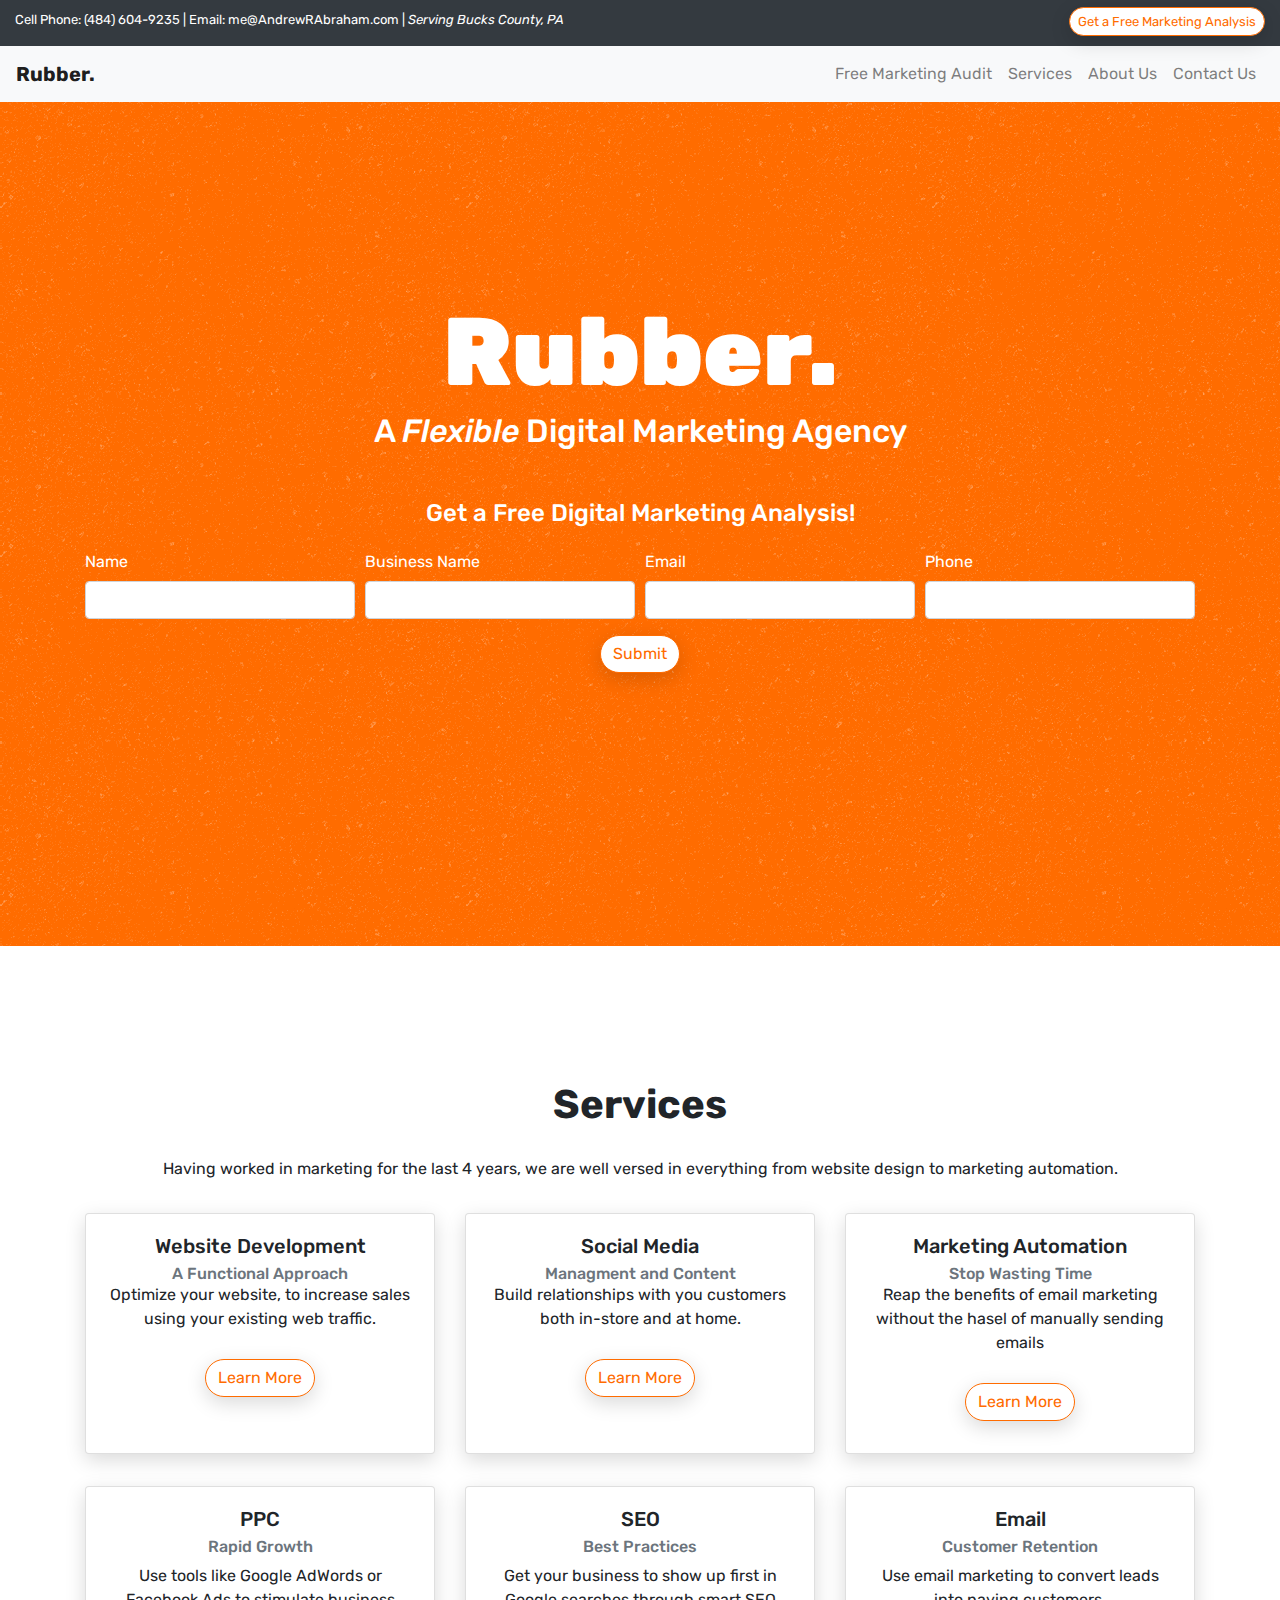
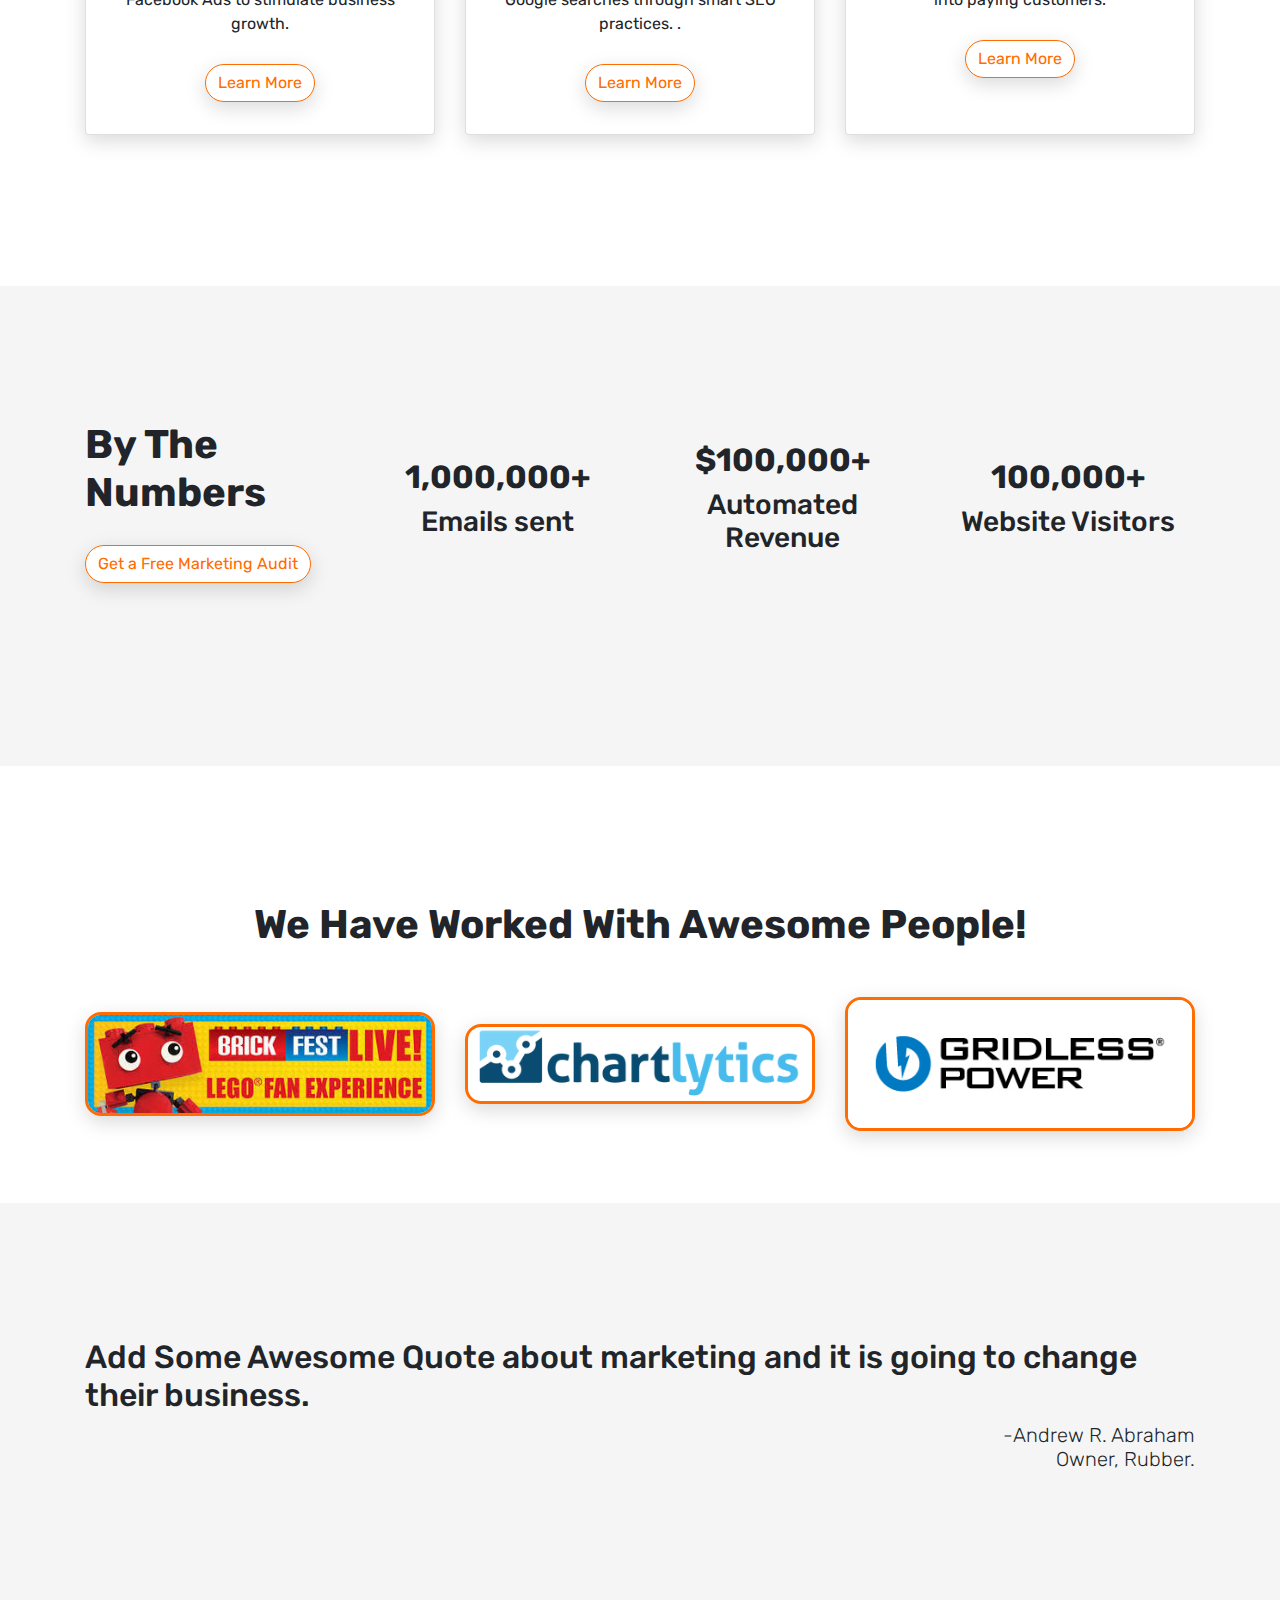
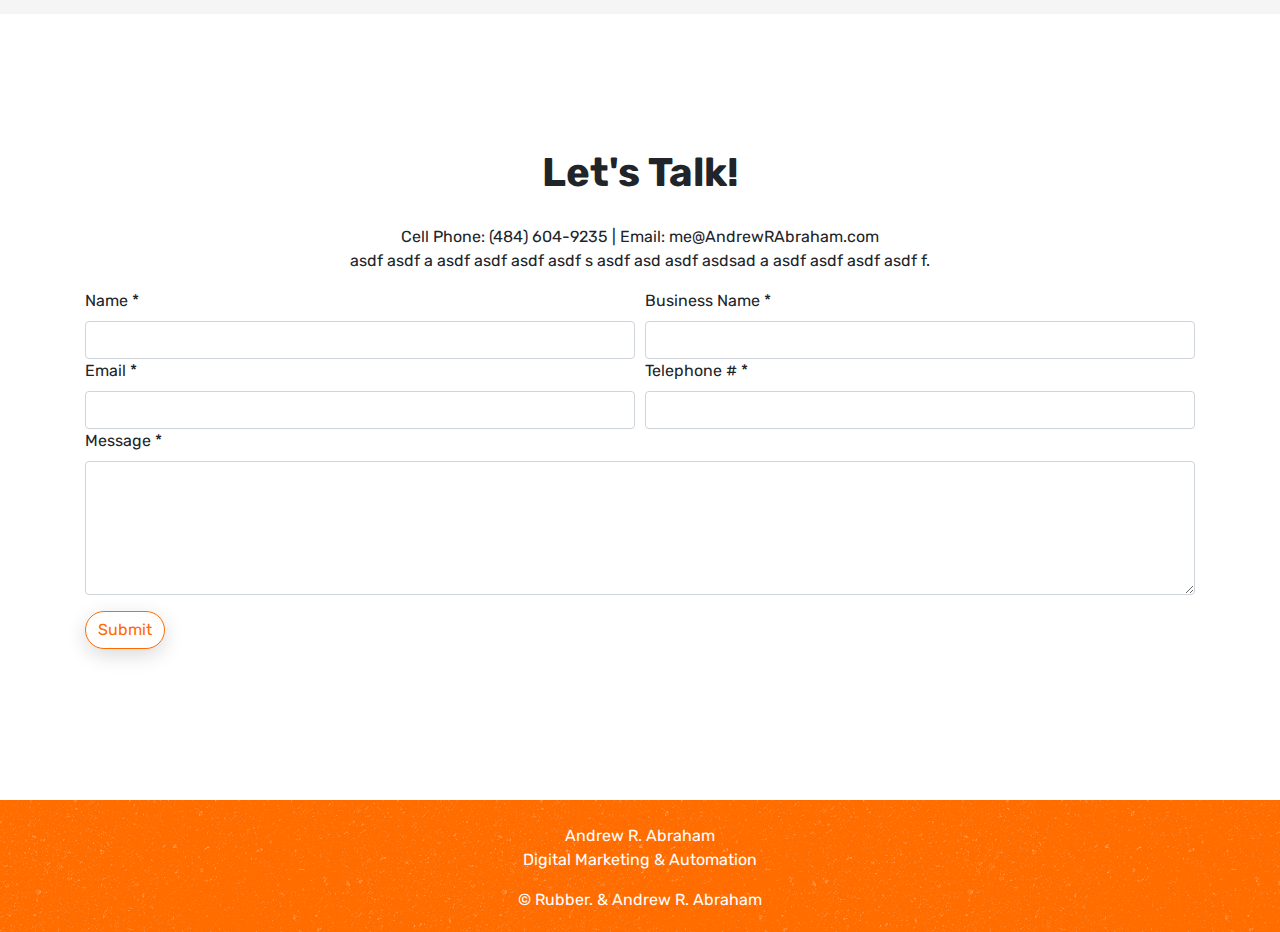
==== index.html @ 1f101e0e "form works and hides response data" ====
<html>
	<head>
		<title>Andrew R. Abraham | Digital Marketing & Automation</title>
  		<meta charset="utf-8" />
		<meta name="viewport" content="width=device-width, initial-scale=1" />
		<link rel="stylesheet" href="css/bootstrap.min.css"/>
		<link rel="stylesheet" href="https://use.fontawesome.com/releases/v5.3.1/css/all.css" integrity="sha384-mzrmE5qonljUremFsqc01SB46JvROS7bZs3IO2EmfFsd15uHvIt+Y8vEf7N7fWAU" crossorigin="anonymous">
		<link rel="stylesheet"  href="https://fonts.googleapis.com/css?family=Rubik">
		<link rel="stylesheet" href="css/style.css"/>
		<link rel="stylesheet" href="css/main.css"/>

		</head>
		<!-- top bar-->

						<div class="container-fluid top-bar sticky-top">
							<div class="row align-items-center">

								<div class="col-sm-6">

								<div class="text-md-left text-center align-middle xy-auto">
									<p>Cell Phone: (484) 604-9235 | Email: me@AndrewRAbraham.com | <em> Serving Bucks County, PA </em></p>
								</div>
							</div>

								<div class="col-sm-6 text-md-right text-center xy-auto">
									<button class="btn-sm btn-primary btn">Get a Free Marketing Analysis</button>
							</div>

						</div>
					</div>

		<!-- end top bar -->

		<!-- header -->
			<header id="header">

<!-- nav bar -->
<nav class="navbar navbar-expand-lg navbar-light bg-light">
  <a class="navbar-brand" href="#"><strong>Rubber.</strong></a>
  <button class="navbar-toggler" type="button" data-toggle="collapse" data-target="#navbarNav" aria-controls="navbarNav" aria-expanded="false" aria-label="Toggle navigation">
    <span class="navbar-toggler-icon"></span>
  </button>
  <div class="collapse navbar-collapse" id="navbarNav">
    <ul class="navbar-nav ml-auto">
      <li class="nav-item">
        <a class="nav-link" href="#">Free Marketing Audit<span class="sr-only">(current)</span></a>
      </li>
      <li class="nav-item">
        <a class="nav-link" href="#">Services</a>
      </li>
      <li class="nav-item">
        <a class="nav-link" href="#">About Us</a>
      </li>
      <li class="nav-item">
        <a class="nav-link " href="#">Contact Us</a>
      </li>
    </ul>
  </div>
</nav>
<!-- end nav bar -->

<!-- header main content -->
			<div class="container-fluid main-header">
				<div class="container">
				<div class="row">
					<div class="col-md-12">
					<div class="cd-intro">
						<h1><strong>Rubber.</Strong></h1>
						<h2>A <em>Flexible</em> Digital Marketing Agency</h2>
						<h4 class="mt-5">Get a Free Digital Marketing Analysis!</h4>

							</div>

								</div>
							</div>

<div class="row">
			<div class="col-md-12" >
				<form id="topForm" action="https://hooks.zapier.com/hooks/catch/2122308/q26r5u/" type="POST" target="formInfoDump">

					<div class="form-row">
							<div class="col-md-3 mb-3 mx-auto">
								<label for="first" class=" col-form-label">Name</label>
								<input id="name" name="name" type="text" required="required" class="form-control here">
							</div>


							<div class="col-md-3 mb-3 mx-auto">
								<label for="business_name" class=" col-form-label">Business Name</label>
								<input id="business_name" name="business_name" type="text" class="form-control here" required="required">
							</div>

							<div class="col-md-3 mb-3 mx-auto">
								<label for="email" class=" col-form-label">Email</label>
								<input id="email" name="email" type="text" class="form-control here" required="required">
							</div>

							<div class="col-md-3 mb-3 mx-auto">
								<label for="phone" class=" col-form-label">Phone</label>
								<input id="phone" name="phone" type="text" class="form-control here" required="required">
							</div>

							<div class="col-md-3 text-center mx-auto">
								<button name="submit" type="submit" class="btn btn-primary">Submit</button>
						</div>

					</div>
				</form>
			</div>
		</div>
	</div>
</div>
	</header>
<!-- end header main content -->
<!-- end header -->

<body>
<!-- What we do section-->
	<div class="container">
	<div class="row">
		<div class="col-md-12">
			<div class="text-center">
			<h1><strong>Services</strong></h1>
			<p>Having worked in marketing for the last 4 years, we are well versed in everything from website design to marketing automation.</p>
			</div>
		</div>
	</div>


		<div class="row">
			<div class="card-group">
			<div class="col-md-4 mx-auto d-flex align-items-stretch ">
				<div class="card">
	  <div class="card-body">
			<i class="fas fa-laptop-code"></i>
			<h5 class="card-title">Website Development</h5>
	    <h6 class="card-subtitle text-muted">A Functional Approach</h6>
	    <p class="card-text">Optimize your website, to increase sales using your existing web traffic.</p>
			<div class="card-footer">
			<button class="btn btn-primary" href"#">Learn More</button>
		</div>
	  </div>
				</div>
			</div>

			<div class="col-md-4 mx-auto d-flex align-items-stretch">
				<div class="card">
		<div class="card-body">
			<i class="fas fa-share-alt"></i>
			<h5 class="card-title">Social Media</h5>
			<h6 class="card-subtitle text-muted">Managment and Content</h6>
			<p class="card-text">Build relationships with you customers both in-store and at home.</p>
			<div class="card-footer">
			<button class="btn btn-primary" href"#">Learn More</button>
		</div>
		</div>
				</div>
			</div>

			<div class="col-md-4 mx-auto d-flex align-items-stretch">
				<div class="card">
		<div class="card-body">
			<i class="fas fa-robot"></i>
			<h5 class="card-title">Marketing Automation</h5>
			<h6 class="card-subtitle text-muted">Stop Wasting Time</h6>
			<p class="card-text">Reap the benefits of email marketing without the hasel of manually sending emails</p>
			<div class="card-footer">
			<button class="btn btn-primary" href"#">Learn More</button>
		</div>		</div>
				</div>
			</div>

			<div class="col-md-4 mx-auto d-flex align-items-stretch">
				<div class="card" >
			<div class="card-body">
			<i class="fas fa-search-dollar"></i>
			<h5 class="card-title">PPC</h5>
			<h6 class="card-subtitle mb-2 text-muted">Rapid Growth</h6>
			<p class="card-text">Use tools like Google AdWords or Facebook Ads to stimulate business growth.</p>
			<div class="card-footer">
			<button class="btn btn-primary" href"#">Learn More</button>
		</div>			</div>
				</div>
			</div>

			<div class="col-md-4 mx-auto d-flex align-items-stretch">
				<div class="card" >
		<div class="card-body">
			<i class="fas fa-code"></i>
			<h5 class="card-title">SEO</h5>
			<h6 class="card-subtitle mb-2 text-muted">Best Practices</h6>
			<p class="card-text">Get your business to show up first in Google searches through smart SEO practices. .</p>
			<div class="card-footer">
			<button class="btn btn-primary" href"#">Learn More</button>
		</div>		</div>
				</div>
			</div>
			<div class="col-md-4 mx-auto d-flex align-items-stretch">
				<div class="card" >
		<div class="card-body">
			<i class="fas fa-envelope"></i>
			<h5 class="card-title">Email</h5>
			<h6 class="card-subtitle mb-2 text-muted">Customer Retention</h6>
			<p class="card-text">Use email marketing to convert leads into paying customers.​</p>
			<div class="card-footer">
			<button class="btn btn-primary" href"#">Learn More</button>
		</div>		</div>
				</div>
			</div>
</div>
		</div>
	</div>

	<!-- Numbers-->
<div class="secondary-background-color">
		<div class="container">

			<div class="row">
				<div class="col-md-3 text-md-left text-center">
					<h1 class=""><strong>By The Numbers</strong></h1>
					<button class="btn btn-primary mb-5">Get a Free Marketing Audit</button>
				</div>


				<div class="col-sm-3 text-center mx-auto my-auto pb-5">
					<h2><strong>1,000,000+</strong></h2>
					<h3>Emails sent</h3>
				</div>

				<div class="col-sm-3 text-center mx-auto my-auto pb-5">
					<h2><strong>$100,000+</strong></h2>
					<h3>Automated Revenue</h3>
				</div>
				<div class="col-sm-3 text-center mx-auto my-auto pb-5">
					<h2 ><strong>100,000+</strong></h2>
					<h3>Website Visitors</h3>
				</div>
			</div>
		</div>
	</div>

	<!-- Who we have worked with -->
	<div class="container clients pb-5">
	<div class="row">
		<div class="col-md-12 mx-auto">
			<div class="text-center">
			<h1><strong>We Have Worked With Awesome People!</strong></h1>
			</div>
		</div>
	</div>
<!-- images -->

	<div class="row">

		<div class="col-md-4 my-auto d-flex justify-content-center pb-4">
			<img class="img-fluid" src="css/images/Brickfest.jpg"></img>
		</div>

		<div class="col-md-4 my-auto d-flex justify-content-center pb-4">
			<img class="img-fluid" src="css/images/Chartlytics.png"></img>
		</div>

		<div class="col-md-4 my-auto d-flex justify-content-center pb-4">
			<img class="img-fluid" src="css/images/Gridless.png"></img>
		</div>

	</div>
</div>
<!-- end images-->
<!-- Jumbotron-->
<div class="secondary-background-color">
  <div class="container">
    <h2 class="display-5"> Add Some Awesome Quote about marketing and it is going to change their business.</h2>
    <h3 class="lead text-right">-Andrew R. Abraham</br>Owner, Rubber.</h3>
  </div>
</div>

<!-- contact-->
<div class="container">

	<div class="row">
		<div class="col-md-12 mx-auto">
			<h1 class="text-center"><strong>Let's Talk!</strong></h1>
			<p class="text-center">Cell Phone: (484) 604-9235 | Email: me@AndrewRAbraham.com<br>asdf asdf a asdf asdf asdf asdf s asdf asd asdf asdsad a asdf asdf  asdf asdf f.</p>
		</div>
	</div>

<div class="row">
		<div class="col-md-12 mx-auto">
		<form id ="bottomForm" action="https://hooks.zapier.com/hooks/catch/2122308/q26r5u/" type="POST" target="formInfoDump">
<div class=form-row>
		 <div class="col-md-6 ">
      <label class="control-label requiredField" for="name">
       Name
			 <span class="asteriskField">
        *
       </span>
      </label>
      <input class="form-control" id="name" name="name" type="text"/>
     </div>
     <div class="col-md-6 ">
      <label class="control-label requiredField" for="business_name">
       Business Name
       <span class="asteriskField">
        *
       </span>
      </label>
      <input class="form-control" id="business_name" name="business_name" type="text"/>
     </div>
</div>
<div class=form-row>
     <div class="col-md-6">
      <label class="control-label requiredField" for="email">
       Email
       <span class="asteriskField">
        *
       </span>
      </label>
      <input class="form-control" id="email" name="email" type="text"/>
     </div>
     <div class="col-md-6">
      <label class="control-label requiredField" for="tel">
       Telephone #
       <span class="asteriskField">
        *
       </span>
      </label>
      <input class="form-control" id="tel" name="tel" type="text"/>
     </div>
</div>
     <div class="form-group ">
      <label class="control-label requiredField" for="message">
       Message
       <span class="asteriskField">
        *
       </span>
      </label>
      <textarea class="form-control" cols="40" id="message" name="message" rows="5"></textarea>
     </div>
     <div class="form-group">
      <div>
       <button class="btn btn-primary " name="submit" type="submit">
        Submit
       </button>
      </div>
     </div>
    </form>
	</div>
</div>
</div>
</body>

		<footer class="container-full pb-1 pt-4">
			<p class="text-center">Andrew R. Abraham<br>Digital Marketing & Automation</p>
					<p class="copyright 2018 text-center">&copy; Rubber. & Andrew R. Abraham</p>
					<iframe id="formInfoDump" name="formInfoDump"></iframe>
		</footer>


		<!-- Scripts -->
		<script src="js/jquery-3.3.1.min.js"></script>
		<script src="js/bootstrap.bundle.min.js"></script>
		<script src="js/modernizr.js"></script>
		<script src="js/main.js"></script>
		<script src="js/formSubmit.js"></script>



</html>
---- css/style.css ----
/* --------------------------------

Primary style

-------------------------------- */
*, *::after, *::before {
  -webkit-box-sizing: border-box;
  -moz-box-sizing: border-box;
  box-sizing: border-box;
}

html * {
  -webkit-font-smoothing: antialiased;
  -moz-osx-font-smoothing: grayscale;
}



.cd-title {
  position: relative;
  height: 160px;
  line-height: 230px;
  text-align: center;
}
.cd-title h1 {
  font-size: 2.4rem;
  font-weight: 700;
}
@media only screen and (min-width: 768px) {
  .cd-title {
    line-height: 250px;
  }
}
@media only screen and (min-width: 1170px) {
  .cd-title {
    height: 200px;
    line-height: 300px;
  }
  .cd-title h1 {
    font-size: 3rem;
  }
}

.cd-intro {
  width: 90%;
  max-width: 768px;
  text-align: center;
}

.cd-intro {
  margin: 0px auto;
}
@media only screen and (min-width: 768px) {
  .cd-intro {
    margin: 1em auto;
  }
}
@media only screen and (min-width: 1170px) {
  .cd-intro {
    margin: 1em auto;
  }
}

.cd-headline {
  font-size: 3rem;
  line-height: 1.2;
}
@media only screen and (min-width: 768px) {
  .cd-headline {
    font-size: 4.4rem;
    font-weight: 300;
  }
}
@media only screen and (min-width: 1170px) {
  .cd-headline {
    font-size: 6rem;
  }
}

.cd-words-wrapper {
  display: inline-block;
  position: relative;
  text-align: left;
}
.cd-words-wrapper b {
  display: inline-block;
  position: absolute;
  white-space: nowrap;
  left: 0;
  top: 0;
}
.cd-words-wrapper b.is-visible {
  position: relative;
}
.no-js .cd-words-wrapper b {
  opacity: 0;
}
.no-js .cd-words-wrapper b.is-visible {
  opacity: 1;
}

/* --------------------------------

xrotate-1

-------------------------------- */
.cd-headline.rotate-1 .cd-words-wrapper {
  -webkit-perspective: 300px;
  -moz-perspective: 300px;
  perspective: 300px;
}
.cd-headline.rotate-1 b {
  opacity: 0;
  -webkit-transform-origin: 50% 100%;
  -moz-transform-origin: 50% 100%;
  -ms-transform-origin: 50% 100%;
  -o-transform-origin: 50% 100%;
  transform-origin: 50% 100%;
  -webkit-transform: rotateX(180deg);
  -moz-transform: rotateX(180deg);
  -ms-transform: rotateX(180deg);
  -o-transform: rotateX(180deg);
  transform: rotateX(180deg);
}
.cd-headline.rotate-1 b.is-visible {
  opacity: 1;
  -webkit-transform: rotateX(0deg);
  -moz-transform: rotateX(0deg);
  -ms-transform: rotateX(0deg);
  -o-transform: rotateX(0deg);
  transform: rotateX(0deg);
  -webkit-animation: cd-rotate-1-in 1.2s;
  -moz-animation: cd-rotate-1-in 1.2s;
  animation: cd-rotate-1-in 1.2s;
}
.cd-headline.rotate-1 b.is-hidden {
  -webkit-transform: rotateX(180deg);
  -moz-transform: rotateX(180deg);
  -ms-transform: rotateX(180deg);
  -o-transform: rotateX(180deg);
  transform: rotateX(180deg);
  -webkit-animation: cd-rotate-1-out 1.2s;
  -moz-animation: cd-rotate-1-out 1.2s;
  animation: cd-rotate-1-out 1.2s;
}

@-webkit-keyframes cd-rotate-1-in {
  0% {
    -webkit-transform: rotateX(180deg);
    opacity: 0;
  }
  35% {
    -webkit-transform: rotateX(120deg);
    opacity: 0;
  }
  65% {
    opacity: 0;
  }
  100% {
    -webkit-transform: rotateX(360deg);
    opacity: 1;
  }
}
@-moz-keyframes cd-rotate-1-in {
  0% {
    -moz-transform: rotateX(180deg);
    opacity: 0;
  }
  35% {
    -moz-transform: rotateX(120deg);
    opacity: 0;
  }
  65% {
    opacity: 0;
  }
  100% {
    -moz-transform: rotateX(360deg);
    opacity: 1;
  }
}
@keyframes cd-rotate-1-in {
  0% {
    -webkit-transform: rotateX(180deg);
    -moz-transform: rotateX(180deg);
    -ms-transform: rotateX(180deg);
    -o-transform: rotateX(180deg);
    transform: rotateX(180deg);
    opacity: 0;
  }
  35% {
    -webkit-transform: rotateX(120deg);
    -moz-transform: rotateX(120deg);
    -ms-transform: rotateX(120deg);
    -o-transform: rotateX(120deg);
    transform: rotateX(120deg);
    opacity: 0;
  }
  65% {
    opacity: 0;
  }
  100% {
    -webkit-transform: rotateX(360deg);
    -moz-transform: rotateX(360deg);
    -ms-transform: rotateX(360deg);
    -o-transform: rotateX(360deg);
    transform: rotateX(360deg);
    opacity: 1;
  }
}
@-webkit-keyframes cd-rotate-1-out {
  0% {
    -webkit-transform: rotateX(0deg);
    opacity: 1;
  }
  35% {
    -webkit-transform: rotateX(-40deg);
    opacity: 1;
  }
  65% {
    opacity: 0;
  }
  100% {
    -webkit-transform: rotateX(180deg);
    opacity: 0;
  }
}
@-moz-keyframes cd-rotate-1-out {
  0% {
    -moz-transform: rotateX(0deg);
    opacity: 1;
  }
  35% {
    -moz-transform: rotateX(-40deg);
    opacity: 1;
  }
  65% {
    opacity: 0;
  }
  100% {
    -moz-transform: rotateX(180deg);
    opacity: 0;
  }
}
@keyframes cd-rotate-1-out {
  0% {
    -webkit-transform: rotateX(0deg);
    -moz-transform: rotateX(0deg);
    -ms-transform: rotateX(0deg);
    -o-transform: rotateX(0deg);
    transform: rotateX(0deg);
    opacity: 1;
  }
  35% {
    -webkit-transform: rotateX(-40deg);
    -moz-transform: rotateX(-40deg);
    -ms-transform: rotateX(-40deg);
    -o-transform: rotateX(-40deg);
    transform: rotateX(-40deg);
    opacity: 1;
  }
  65% {
    opacity: 0;
  }
  100% {
    -webkit-transform: rotateX(180deg);
    -moz-transform: rotateX(180deg);
    -ms-transform: rotateX(180deg);
    -o-transform: rotateX(180deg);
    transform: rotateX(180deg);
    opacity: 0;
  }
}
/* --------------------------------

xtype

-------------------------------- */
.cd-headline.type .cd-words-wrapper {
  vertical-align: top;
  overflow: hidden;
}
.cd-headline.type .cd-words-wrapper::after {
  /* vertical bar */
  content: '';
  position: absolute;
  right: 0;
  top: 50%;
  bottom: auto;
  -webkit-transform: translateY(-50%);
  -moz-transform: translateY(-50%);
  -ms-transform: translateY(-50%);
  -o-transform: translateY(-50%);
  transform: translateY(-50%);
  height: 90%;
  width: 1px;
  background-color: #aebcb9;
}
.cd-headline.type .cd-words-wrapper.waiting::after {
  -webkit-animation: cd-pulse 1s infinite;
  -moz-animation: cd-pulse 1s infinite;
  animation: cd-pulse 1s infinite;
}
.cd-headline.type .cd-words-wrapper.selected {
  background-color: #aebcb9;
}
.cd-headline.type .cd-words-wrapper.selected::after {
  visibility: hidden;
}
.cd-headline.type .cd-words-wrapper.selected b {
  color: #0d0d0d;
}
.cd-headline.type b {
  visibility: hidden;
}
.cd-headline.type b.is-visible {
  visibility: visible;
}
.cd-headline.type i {
  position: absolute;
  visibility: hidden;
}
.cd-headline.type i.in {
  position: relative;
  visibility: visible;
}

@-webkit-keyframes cd-pulse {
  0% {
    -webkit-transform: translateY(-50%) scale(1);
    opacity: 1;
  }
  40% {
    -webkit-transform: translateY(-50%) scale(0.9);
    opacity: 0;
  }
  100% {
    -webkit-transform: translateY(-50%) scale(0);
    opacity: 0;
  }
}
@-moz-keyframes cd-pulse {
  0% {
    -moz-transform: translateY(-50%) scale(1);
    opacity: 1;
  }
  40% {
    -moz-transform: translateY(-50%) scale(0.9);
    opacity: 0;
  }
  100% {
    -moz-transform: translateY(-50%) scale(0);
    opacity: 0;
  }
}
@keyframes cd-pulse {
  0% {
    -webkit-transform: translateY(-50%) scale(1);
    -moz-transform: translateY(-50%) scale(1);
    -ms-transform: translateY(-50%) scale(1);
    -o-transform: translateY(-50%) scale(1);
    transform: translateY(-50%) scale(1);
    opacity: 1;
  }
  40% {
    -webkit-transform: translateY(-50%) scale(0.9);
    -moz-transform: translateY(-50%) scale(0.9);
    -ms-transform: translateY(-50%) scale(0.9);
    -o-transform: translateY(-50%) scale(0.9);
    transform: translateY(-50%) scale(0.9);
    opacity: 0;
  }
  100% {
    -webkit-transform: translateY(-50%) scale(0);
    -moz-transform: translateY(-50%) scale(0);
    -ms-transform: translateY(-50%) scale(0);
    -o-transform: translateY(-50%) scale(0);
    transform: translateY(-50%) scale(0);
    opacity: 0;
  }
}
/* --------------------------------

xrotate-2

-------------------------------- */
.cd-headline.rotate-2 .cd-words-wrapper {
  -webkit-perspective: 300px;
  -moz-perspective: 300px;
  perspective: 300px;
}
.cd-headline.rotate-2 i, .cd-headline.rotate-2 em {
  display: inline-block;
  -webkit-backface-visibility: hidden;
  backface-visibility: hidden;
}
.cd-headline.rotate-2 b {
  opacity: 0;
}
.cd-headline.rotate-2 i {
  -webkit-transform-style: preserve-3d;
  -moz-transform-style: preserve-3d;
  -ms-transform-style: preserve-3d;
  -o-transform-style: preserve-3d;
  transform-style: preserve-3d;
  -webkit-transform: translateZ(-20px) rotateX(90deg);
  -moz-transform: translateZ(-20px) rotateX(90deg);
  -ms-transform: translateZ(-20px) rotateX(90deg);
  -o-transform: translateZ(-20px) rotateX(90deg);
  transform: translateZ(-20px) rotateX(90deg);
  opacity: 0;
}
.is-visible .cd-headline.rotate-2 i {
  opacity: 1;
}
.cd-headline.rotate-2 i.in {
  -webkit-animation: cd-rotate-2-in 0.4s forwards;
  -moz-animation: cd-rotate-2-in 0.4s forwards;
  animation: cd-rotate-2-in 0.4s forwards;
}
.cd-headline.rotate-2 i.out {
  -webkit-animation: cd-rotate-2-out 0.4s forwards;
  -moz-animation: cd-rotate-2-out 0.4s forwards;
  animation: cd-rotate-2-out 0.4s forwards;
}
.cd-headline.rotate-2 em {
  -webkit-transform: translateZ(20px);
  -moz-transform: translateZ(20px);
  -ms-transform: translateZ(20px);
  -o-transform: translateZ(20px);
  transform: translateZ(20px);
}

.no-csstransitions .cd-headline.rotate-2 i {
  -webkit-transform: rotateX(0deg);
  -moz-transform: rotateX(0deg);
  -ms-transform: rotateX(0deg);
  -o-transform: rotateX(0deg);
  transform: rotateX(0deg);
  opacity: 0;
}
.no-csstransitions .cd-headline.rotate-2 i em {
  -webkit-transform: scale(1);
  -moz-transform: scale(1);
  -ms-transform: scale(1);
  -o-transform: scale(1);
  transform: scale(1);
}

.no-csstransitions .cd-headline.rotate-2 .is-visible i {
  opacity: 1;
}

@-webkit-keyframes cd-rotate-2-in {
  0% {
    opacity: 0;
    -webkit-transform: translateZ(-20px) rotateX(90deg);
  }
  60% {
    opacity: 1;
    -webkit-transform: translateZ(-20px) rotateX(-10deg);
  }
  100% {
    opacity: 1;
    -webkit-transform: translateZ(-20px) rotateX(0deg);
  }
}
@-moz-keyframes cd-rotate-2-in {
  0% {
    opacity: 0;
    -moz-transform: translateZ(-20px) rotateX(90deg);
  }
  60% {
    opacity: 1;
    -moz-transform: translateZ(-20px) rotateX(-10deg);
  }
  100% {
    opacity: 1;
    -moz-transform: translateZ(-20px) rotateX(0deg);
  }
}
@keyframes cd-rotate-2-in {
  0% {
    opacity: 0;
    -webkit-transform: translateZ(-20px) rotateX(90deg);
    -moz-transform: translateZ(-20px) rotateX(90deg);
    -ms-transform: translateZ(-20px) rotateX(90deg);
    -o-transform: translateZ(-20px) rotateX(90deg);
    transform: translateZ(-20px) rotateX(90deg);
  }
  60% {
    opacity: 1;
    -webkit-transform: translateZ(-20px) rotateX(-10deg);
    -moz-transform: translateZ(-20px) rotateX(-10deg);
    -ms-transform: translateZ(-20px) rotateX(-10deg);
    -o-transform: translateZ(-20px) rotateX(-10deg);
    transform: translateZ(-20px) rotateX(-10deg);
  }
  100% {
    opacity: 1;
    -webkit-transform: translateZ(-20px) rotateX(0deg);
    -moz-transform: translateZ(-20px) rotateX(0deg);
    -ms-transform: translateZ(-20px) rotateX(0deg);
    -o-transform: translateZ(-20px) rotateX(0deg);
    transform: translateZ(-20px) rotateX(0deg);
  }
}
@-webkit-keyframes cd-rotate-2-out {
  0% {
    opacity: 1;
    -webkit-transform: translateZ(-20px) rotateX(0);
  }
  60% {
    opacity: 0;
    -webkit-transform: translateZ(-20px) rotateX(-100deg);
  }
  100% {
    opacity: 0;
    -webkit-transform: translateZ(-20px) rotateX(-90deg);
  }
}
@-moz-keyframes cd-rotate-2-out {
  0% {
    opacity: 1;
    -moz-transform: translateZ(-20px) rotateX(0);
  }
  60% {
    opacity: 0;
    -moz-transform: translateZ(-20px) rotateX(-100deg);
  }
  100% {
    opacity: 0;
    -moz-transform: translateZ(-20px) rotateX(-90deg);
  }
}
@keyframes cd-rotate-2-out {
  0% {
    opacity: 1;
    -webkit-transform: translateZ(-20px) rotateX(0);
    -moz-transform: translateZ(-20px) rotateX(0);
    -ms-transform: translateZ(-20px) rotateX(0);
    -o-transform: translateZ(-20px) rotateX(0);
    transform: translateZ(-20px) rotateX(0);
  }
  60% {
    opacity: 0;
    -webkit-transform: translateZ(-20px) rotateX(-100deg);
    -moz-transform: translateZ(-20px) rotateX(-100deg);
    -ms-transform: translateZ(-20px) rotateX(-100deg);
    -o-transform: translateZ(-20px) rotateX(-100deg);
    transform: translateZ(-20px) rotateX(-100deg);
  }
  100% {
    opacity: 0;
    -webkit-transform: translateZ(-20px) rotateX(-90deg);
    -moz-transform: translateZ(-20px) rotateX(-90deg);
    -ms-transform: translateZ(-20px) rotateX(-90deg);
    -o-transform: translateZ(-20px) rotateX(-90deg);
    transform: translateZ(-20px) rotateX(-90deg);
  }
}
/* --------------------------------

xloading-bar

-------------------------------- */
.cd-headline.loading-bar span {
  display: inline-block;
  padding:  0em 0;
}
.cd-headline.loading-bar .cd-words-wrapper {
  overflow: hidden;
  vertical-align: top;
}
.cd-headline.loading-bar .cd-words-wrapper::after {
  /* loading bar */
  content: '';
  position: absolute;
  left: 0;
  bottom: 0;
  height: 3px;
  width: 0;
  background: #0096a7;
  z-index: 2;
  -webkit-transition: width 0.3s -0.1s;
  -moz-transition: width 0.3s -0.1s;
  transition: width 0.3s -0.1s;
}
.cd-headline.loading-bar .cd-words-wrapper.is-loading::after {
  width: 100%;
  -webkit-transition: width 3s;
  -moz-transition: width 3s;
  transition: width 3s;
}
.cd-headline.loading-bar b {
  top: .2em;
  opacity: 0;
  -webkit-transition: opacity 0.3s;
  -moz-transition: opacity 0.3s;
  transition: opacity 0.3s;
}
.cd-headline.loading-bar b.is-visible {
  opacity: 1;
  top: 0;
}

/* --------------------------------

xslide

-------------------------------- */
.cd-headline.slide span {
  display: inline-block;
  padding: 0em 0;
}
.cd-headline.slide .cd-words-wrapper {
  overflow: hidden;
  vertical-align: top;
}
.cd-headline.slide b {
  opacity: 0;
  top: .2em;
}
.cd-headline.slide b.is-visible {
  top: 0;
  opacity: 1;
  -webkit-animation: slide-in 0.6s;
  -moz-animation: slide-in 0.6s;
  animation: slide-in 0.6s;
}
.cd-headline.slide b.is-hidden {
  -webkit-animation: slide-out 0.6s;
  -moz-animation: slide-out 0.6s;
  animation: slide-out 0.6s;
}

@-webkit-keyframes slide-in {
  0% {
    opacity: 0;
    -webkit-transform: translateY(-100%);
  }
  60% {
    opacity: 1;
    -webkit-transform: translateY(20%);
  }
  100% {
    opacity: 1;
    -webkit-transform: translateY(0);
  }
}
@-moz-keyframes slide-in {
  0% {
    opacity: 0;
    -moz-transform: translateY(-100%);
  }
  60% {
    opacity: 1;
    -moz-transform: translateY(20%);
  }
  100% {
    opacity: 1;
    -moz-transform: translateY(0);
  }
}
@keyframes slide-in {
  0% {
    opacity: 0;
    -webkit-transform: translateY(-100%);
    -moz-transform: translateY(-100%);
    -ms-transform: translateY(-100%);
    -o-transform: translateY(-100%);
    transform: translateY(-100%);
  }
  60% {
    opacity: 1;
    -webkit-transform: translateY(20%);
    -moz-transform: translateY(20%);
    -ms-transform: translateY(20%);
    -o-transform: translateY(20%);
    transform: translateY(20%);
  }
  100% {
    opacity: 1;
    -webkit-transform: translateY(0);
    -moz-transform: translateY(0);
    -ms-transform: translateY(0);
    -o-transform: translateY(0);
    transform: translateY(0);
  }
}
@-webkit-keyframes slide-out {
  0% {
    opacity: 1;
    -webkit-transform: translateY(0);
  }
  60% {
    opacity: 0;
    -webkit-transform: translateY(120%);
  }
  100% {
    opacity: 0;
    -webkit-transform: translateY(100%);
  }
}
@-moz-keyframes slide-out {
  0% {
    opacity: 1;
    -moz-transform: translateY(0);
  }
  60% {
    opacity: 0;
    -moz-transform: translateY(120%);
  }
  100% {
    opacity: 0;
    -moz-transform: translateY(100%);
  }
}
@keyframes slide-out {
  0% {
    opacity: 1;
    -webkit-transform: translateY(0);
    -moz-transform: translateY(0);
    -ms-transform: translateY(0);
    -o-transform: translateY(0);
    transform: translateY(0);
  }
  60% {
    opacity: 0;
    -webkit-transform: translateY(120%);
    -moz-transform: translateY(120%);
    -ms-transform: translateY(120%);
    -o-transform: translateY(120%);
    transform: translateY(120%);
  }
  100% {
    opacity: 0;
    -webkit-transform: translateY(100%);
    -moz-transform: translateY(100%);
    -ms-transform: translateY(100%);
    -o-transform: translateY(100%);
    transform: translateY(100%);
  }
}
/* --------------------------------

xclip

-------------------------------- */
.cd-headline.clip span {
  display: inline-block;
  padding: 0em 0;
}
.cd-headline.clip .cd-words-wrapper {
  overflow: hidden;
  vertical-align: top;
}
.cd-headline.clip .cd-words-wrapper::after {
  /* line */
  content: '';
  position: absolute;
  top: 0;
  right: 0;
  width: 2px;
  height: 100%;
  background-color: #aebcb9;
}
.cd-headline.clip b {
  opacity: 0;
}
.cd-headline.clip b.is-visible {
  opacity: 1;
}

/* --------------------------------

xzoom

-------------------------------- */
.cd-headline.zoom .cd-words-wrapper {
  -webkit-perspective: 300px;
  -moz-perspective: 300px;
  perspective: 300px;
}
.cd-headline.zoom b {
  opacity: 0;
}
.cd-headline.zoom b.is-visible {
  opacity: 1;
  -webkit-animation: zoom-in 0.8s;
  -moz-animation: zoom-in 0.8s;
  animation: zoom-in 0.8s;
}
.cd-headline.zoom b.is-hidden {
  -webkit-animation: zoom-out 0.8s;
  -moz-animation: zoom-out 0.8s;
  animation: zoom-out 0.8s;
}

@-webkit-keyframes zoom-in {
  0% {
    opacity: 0;
    -webkit-transform: translateZ(100px);
  }
  100% {
    opacity: 1;
    -webkit-transform: translateZ(0);
  }
}
@-moz-keyframes zoom-in {
  0% {
    opacity: 0;
    -moz-transform: translateZ(100px);
  }
  100% {
    opacity: 1;
    -moz-transform: translateZ(0);
  }
}
@keyframes zoom-in {
  0% {
    opacity: 0;
    -webkit-transform: translateZ(100px);
    -moz-transform: translateZ(100px);
    -ms-transform: translateZ(100px);
    -o-transform: translateZ(100px);
    transform: translateZ(100px);
  }
  100% {
    opacity: 1;
    -webkit-transform: translateZ(0);
    -moz-transform: translateZ(0);
    -ms-transform: translateZ(0);
    -o-transform: translateZ(0);
    transform: translateZ(0);
  }
}
@-webkit-keyframes zoom-out {
  0% {
    opacity: 1;
    -webkit-transform: translateZ(0);
  }
  100% {
    opacity: 0;
    -webkit-transform: translateZ(-100px);
  }
}
@-moz-keyframes zoom-out {
  0% {
    opacity: 1;
    -moz-transform: translateZ(0);
  }
  100% {
    opacity: 0;
    -moz-transform: translateZ(-100px);
  }
}
@keyframes zoom-out {
  0% {
    opacity: 1;
    -webkit-transform: translateZ(0);
    -moz-transform: translateZ(0);
    -ms-transform: translateZ(0);
    -o-transform: translateZ(0);
    transform: translateZ(0);
  }
  100% {
    opacity: 0;
    -webkit-transform: translateZ(-100px);
    -moz-transform: translateZ(-100px);
    -ms-transform: translateZ(-100px);
    -o-transform: translateZ(-100px);
    transform: translateZ(-100px);
  }
}
/* --------------------------------

xrotate-3

-------------------------------- */
.cd-headline.rotate-3 .cd-words-wrapper {
  -webkit-perspective: 300px;
  -moz-perspective: 300px;
  perspective: 300px;
}
.cd-headline.rotate-3 b {
  opacity: 0;
}
.cd-headline.rotate-3 i {
  display: inline-block;
  -webkit-transform: rotateY(180deg);
  -moz-transform: rotateY(180deg);
  -ms-transform: rotateY(180deg);
  -o-transform: rotateY(180deg);
  transform: rotateY(180deg);
  -webkit-backface-visibility: hidden;
  backface-visibility: hidden;
}
.is-visible .cd-headline.rotate-3 i {
  -webkit-transform: rotateY(0deg);
  -moz-transform: rotateY(0deg);
  -ms-transform: rotateY(0deg);
  -o-transform: rotateY(0deg);
  transform: rotateY(0deg);
}
.cd-headline.rotate-3 i.in {
  -webkit-animation: cd-rotate-3-in 0.6s forwards;
  -moz-animation: cd-rotate-3-in 0.6s forwards;
  animation: cd-rotate-3-in 0.6s forwards;
}
.cd-headline.rotate-3 i.out {
  -webkit-animation: cd-rotate-3-out 0.6s forwards;
  -moz-animation: cd-rotate-3-out 0.6s forwards;
  animation: cd-rotate-3-out 0.6s forwards;
}

.no-csstransitions .cd-headline.rotate-3 i {
  -webkit-transform: rotateY(0deg);
  -moz-transform: rotateY(0deg);
  -ms-transform: rotateY(0deg);
  -o-transform: rotateY(0deg);
  transform: rotateY(0deg);
  opacity: 0;
}

.no-csstransitions .cd-headline.rotate-3 .is-visible i {
  opacity: 1;
}

@-webkit-keyframes cd-rotate-3-in {
  0% {
    -webkit-transform: rotateY(180deg);
  }
  100% {
    -webkit-transform: rotateY(0deg);
  }
}
@-moz-keyframes cd-rotate-3-in {
  0% {
    -moz-transform: rotateY(180deg);
  }
  100% {
    -moz-transform: rotateY(0deg);
  }
}
@keyframes cd-rotate-3-in {
  0% {
    -webkit-transform: rotateY(180deg);
    -moz-transform: rotateY(180deg);
    -ms-transform: rotateY(180deg);
    -o-transform: rotateY(180deg);
    transform: rotateY(180deg);
  }
  100% {
    -webkit-transform: rotateY(0deg);
    -moz-transform: rotateY(0deg);
    -ms-transform: rotateY(0deg);
    -o-transform: rotateY(0deg);
    transform: rotateY(0deg);
  }
}
@-webkit-keyframes cd-rotate-3-out {
  0% {
    -webkit-transform: rotateY(0);
  }
  100% {
    -webkit-transform: rotateY(-180deg);
  }
}
@-moz-keyframes cd-rotate-3-out {
  0% {
    -moz-transform: rotateY(0);
  }
  100% {
    -moz-transform: rotateY(-180deg);
  }
}
@keyframes cd-rotate-3-out {
  0% {
    -webkit-transform: rotateY(0);
    -moz-transform: rotateY(0);
    -ms-transform: rotateY(0);
    -o-transform: rotateY(0);
    transform: rotateY(0);
  }
  100% {
    -webkit-transform: rotateY(-180deg);
    -moz-transform: rotateY(-180deg);
    -ms-transform: rotateY(-180deg);
    -o-transform: rotateY(-180deg);
    transform: rotateY(-180deg);
  }
}
/* --------------------------------

xscale

-------------------------------- */
.cd-headline.scale b {
  opacity: 0;
}
.cd-headline.scale i {
  display: inline-block;
  opacity: 0;
  -webkit-transform: scale(0);
  -moz-transform: scale(0);
  -ms-transform: scale(0);
  -o-transform: scale(0);
  transform: scale(0);
}
.is-visible .cd-headline.scale i {
  opacity: 1;
}
.cd-headline.scale i.in {
  -webkit-animation: scale-up 0.6s forwards;
  -moz-animation: scale-up 0.6s forwards;
  animation: scale-up 0.6s forwards;
}
.cd-headline.scale i.out {
  -webkit-animation: scale-down 0.6s forwards;
  -moz-animation: scale-down 0.6s forwards;
  animation: scale-down 0.6s forwards;
}

.no-csstransitions .cd-headline.scale i {
  -webkit-transform: scale(1);
  -moz-transform: scale(1);
  -ms-transform: scale(1);
  -o-transform: scale(1);
  transform: scale(1);
  opacity: 0;
}

.no-csstransitions .cd-headline.scale .is-visible i {
  opacity: 1;
}

@-webkit-keyframes scale-up {
  0% {
    -webkit-transform: scale(0);
    opacity: 0;
  }
  60% {
    -webkit-transform: scale(1.2);
    opacity: 1;
  }
  100% {
    -webkit-transform: scale(1);
    opacity: 1;
  }
}
@-moz-keyframes scale-up {
  0% {
    -moz-transform: scale(0);
    opacity: 0;
  }
  60% {
    -moz-transform: scale(1.2);
    opacity: 1;
  }
  100% {
    -moz-transform: scale(1);
    opacity: 1;
  }
}
@keyframes scale-up {
  0% {
    -webkit-transform: scale(0);
    -moz-transform: scale(0);
    -ms-transform: scale(0);
    -o-transform: scale(0);
    transform: scale(0);
    opacity: 0;
  }
  60% {
    -webkit-transform: scale(1.2);
    -moz-transform: scale(1.2);
    -ms-transform: scale(1.2);
    -o-transform: scale(1.2);
    transform: scale(1.2);
    opacity: 1;
  }
  100% {
    -webkit-transform: scale(1);
    -moz-transform: scale(1);
    -ms-transform: scale(1);
    -o-transform: scale(1);
    transform: scale(1);
    opacity: 1;
  }
}
@-webkit-keyframes scale-down {
  0% {
    -webkit-transform: scale(1);
    opacity: 1;
  }
  60% {
    -webkit-transform: scale(0);
    opacity: 0;
  }
}
@-moz-keyframes scale-down {
  0% {
    -moz-transform: scale(1);
    opacity: 1;
  }
  60% {
    -moz-transform: scale(0);
    opacity: 0;
  }
}
@keyframes scale-down {
  0% {
    -webkit-transform: scale(1);
    -moz-transform: scale(1);
    -ms-transform: scale(1);
    -o-transform: scale(1);
    transform: scale(1);
    opacity: 1;
  }
  60% {
    -webkit-transform: scale(0);
    -moz-transform: scale(0);
    -ms-transform: scale(0);
    -o-transform: scale(0);
    transform: scale(0);
    opacity: 0;
  }
}
/* --------------------------------

xpush

-------------------------------- */
.cd-headline.push b {
  opacity: 0;
}
.cd-headline.push b.is-visible {
  opacity: 1;
  -webkit-animation: push-in 0.6s;
  -moz-animation: push-in 0.6s;
  animation: push-in 0.6s;
}
.cd-headline.push b.is-hidden {
  -webkit-animation: push-out 0.6s;
  -moz-animation: push-out 0.6s;
  animation: push-out 0.6s;
}

@-webkit-keyframes push-in {
  0% {
    opacity: 0;
    -webkit-transform: translateX(-100%);
  }
  60% {
    opacity: 1;
    -webkit-transform: translateX(10%);
  }
  100% {
    opacity: 1;
    -webkit-transform: translateX(0);
  }
}
@-moz-keyframes push-in {
  0% {
    opacity: 0;
    -moz-transform: translateX(-100%);
  }
  60% {
    opacity: 1;
    -moz-transform: translateX(10%);
  }
  100% {
    opacity: 1;
    -moz-transform: translateX(0);
  }
}
@keyframes push-in {
  0% {
    opacity: 0;
    -webkit-transform: translateX(-100%);
    -moz-transform: translateX(-100%);
    -ms-transform: translateX(-100%);
    -o-transform: translateX(-100%);
    transform: translateX(-100%);
  }
  60% {
    opacity: 1;
    -webkit-transform: translateX(10%);
    -moz-transform: translateX(10%);
    -ms-transform: translateX(10%);
    -o-transform: translateX(10%);
    transform: translateX(10%);
  }
  100% {
    opacity: 1;
    -webkit-transform: translateX(0);
    -moz-transform: translateX(0);
    -ms-transform: translateX(0);
    -o-transform: translateX(0);
    transform: translateX(0);
  }
}
@-webkit-keyframes push-out {
  0% {
    opacity: 1;
    -webkit-transform: translateX(0);
  }
  60% {
    opacity: 0;
    -webkit-transform: translateX(110%);
  }
  100% {
    opacity: 0;
    -webkit-transform: translateX(100%);
  }
}
@-moz-keyframes push-out {
  0% {
    opacity: 1;
    -moz-transform: translateX(0);
  }
  60% {
    opacity: 0;
    -moz-transform: translateX(110%);
  }
  100% {
    opacity: 0;
    -moz-transform: translateX(100%);
  }
}
@keyframes push-out {
  0% {
    opacity: 1;
    -webkit-transform: translateX(0);
    -moz-transform: translateX(0);
    -ms-transform: translateX(0);
    -o-transform: translateX(0);
    transform: translateX(0);
  }
  60% {
    opacity: 0;
    -webkit-transform: translateX(110%);
    -moz-transform: translateX(110%);
    -ms-transform: translateX(110%);
    -o-transform: translateX(110%);
    transform: translateX(110%);
  }
  100% {
    opacity: 0;
    -webkit-transform: translateX(100%);
    -moz-transform: translateX(100%);
    -ms-transform: translateX(100%);
    -o-transform: translateX(100%);
    transform: translateX(100%);
  }
}
---- css/main.css ----
/* Whole Document */
:root {
    --dark-orange: rgba(255,108,0,1);
    --dark-grey:#343a40;
    --secondary-background-color: 	#F5F5F5;
    --tertiary-background-color:#DCDCDC	;

}

*:not(i){
  font-family:Rubik;
}

.btn-primary {
  border-radius: 3em;
  box-shadow: rgba(0, 0, 0, 0.15) 0 6px 20px;
  color:var(--dark-orange);
  background-color: white;
  border-color:var(--dark-orange);
}
.btn-primary:hover, .btn-primary:focus, .btn-primary:active, .btn-primary.active, .open>.dropdown-toggle.btn-primary {
    color: #fff;
    background-color: var(--dark-grey);
    border-color:var(--dark-orange);
}

.btn-secondary {
  border-radius: 3em;
  box-shadow: rgba(0, 0, 0, 0.15) 0 6px 20px;
  color:white;
  background-color: var(--dark-orange);
  border-color:white;

}
.btn-secondary:hover, .btn-secondary:focus, .btn-secondary:active, .btn-secondary.active, .open>.dropdown-toggle.btn-secondary {
    color: #fff;
    background-color: gray;

}


/* top bar */
.top-bar .btn{
  font-size: small;
  margin-bottom:.75em;
  margin-top: .5em;
}

.top-bar{
  color:white;
  background-color: var(--dark-grey);
}

.top-bar p{
  margin-top: .75em;
  font-size: small;
  padding-bottom:0px;
}

/* header */

header{

min-height: 100vh;
color:white;
background-color:var(--dark-orange);
background-image: url("images/asfalt-light.png");

}
.main-header{
min-height: 90vh;
display:flex;
align-items: center;
}
.heading-animation-underline{
	border-bottom:
	4px solid;
  padding-bottom: -2vh;
}
header h1{
  margin-top: 0em;
  font-weight:bold;
  font-size: 6em;
  padding-bottom:0px;
  margin-bottom:0px;
  line-height: .25;
}
header h2 {
  margin-top: 0px;
  padding-top:0px;
}

header .headline-call-to-action{
  margin-bottom: 2.5em;

}
/* body */

body .container , .container-full{
  padding-top: 15vh;
  padding-bottom:15vh;
}

/* cards */
.card i {
  font-size:4.5em;
  padding-bottom:1rem;
}

.card{
  text-align:center;
  height:auto;
  margin-bottom: 1em;
  margin-top:1em;
  box-shadow: rgba(0, 0, 0, 0.15) 0 6px 20px;

}
.card-footer{
  background:none;
  border-top: none;
}

 .card .fas{
  color:var(--dark-orange);
  shadow:1px;
}
.clients img{
  border:solid;
  border-color:var(--dark-orange);
  box-shadow: rgba(0, 0, 0, 0.15) 0 6px 20px;
  border-radius: 1em;

}
.clients h1{
  padding-bottom:1em;
}

body h1{
padding-bottom:.5em;
}

.secondary-background-color{
  background-color:var(--secondary-background-color);
}

footer{
  color:white;
  background-color:var(--dark-orange);
  background-image: url("images/asfalt-light.png");
}
#submit-message{
  text-align:center;
}

#formInfoDump{
  width:0px;
  height:0px;
  border:0px;
  border:none;
}
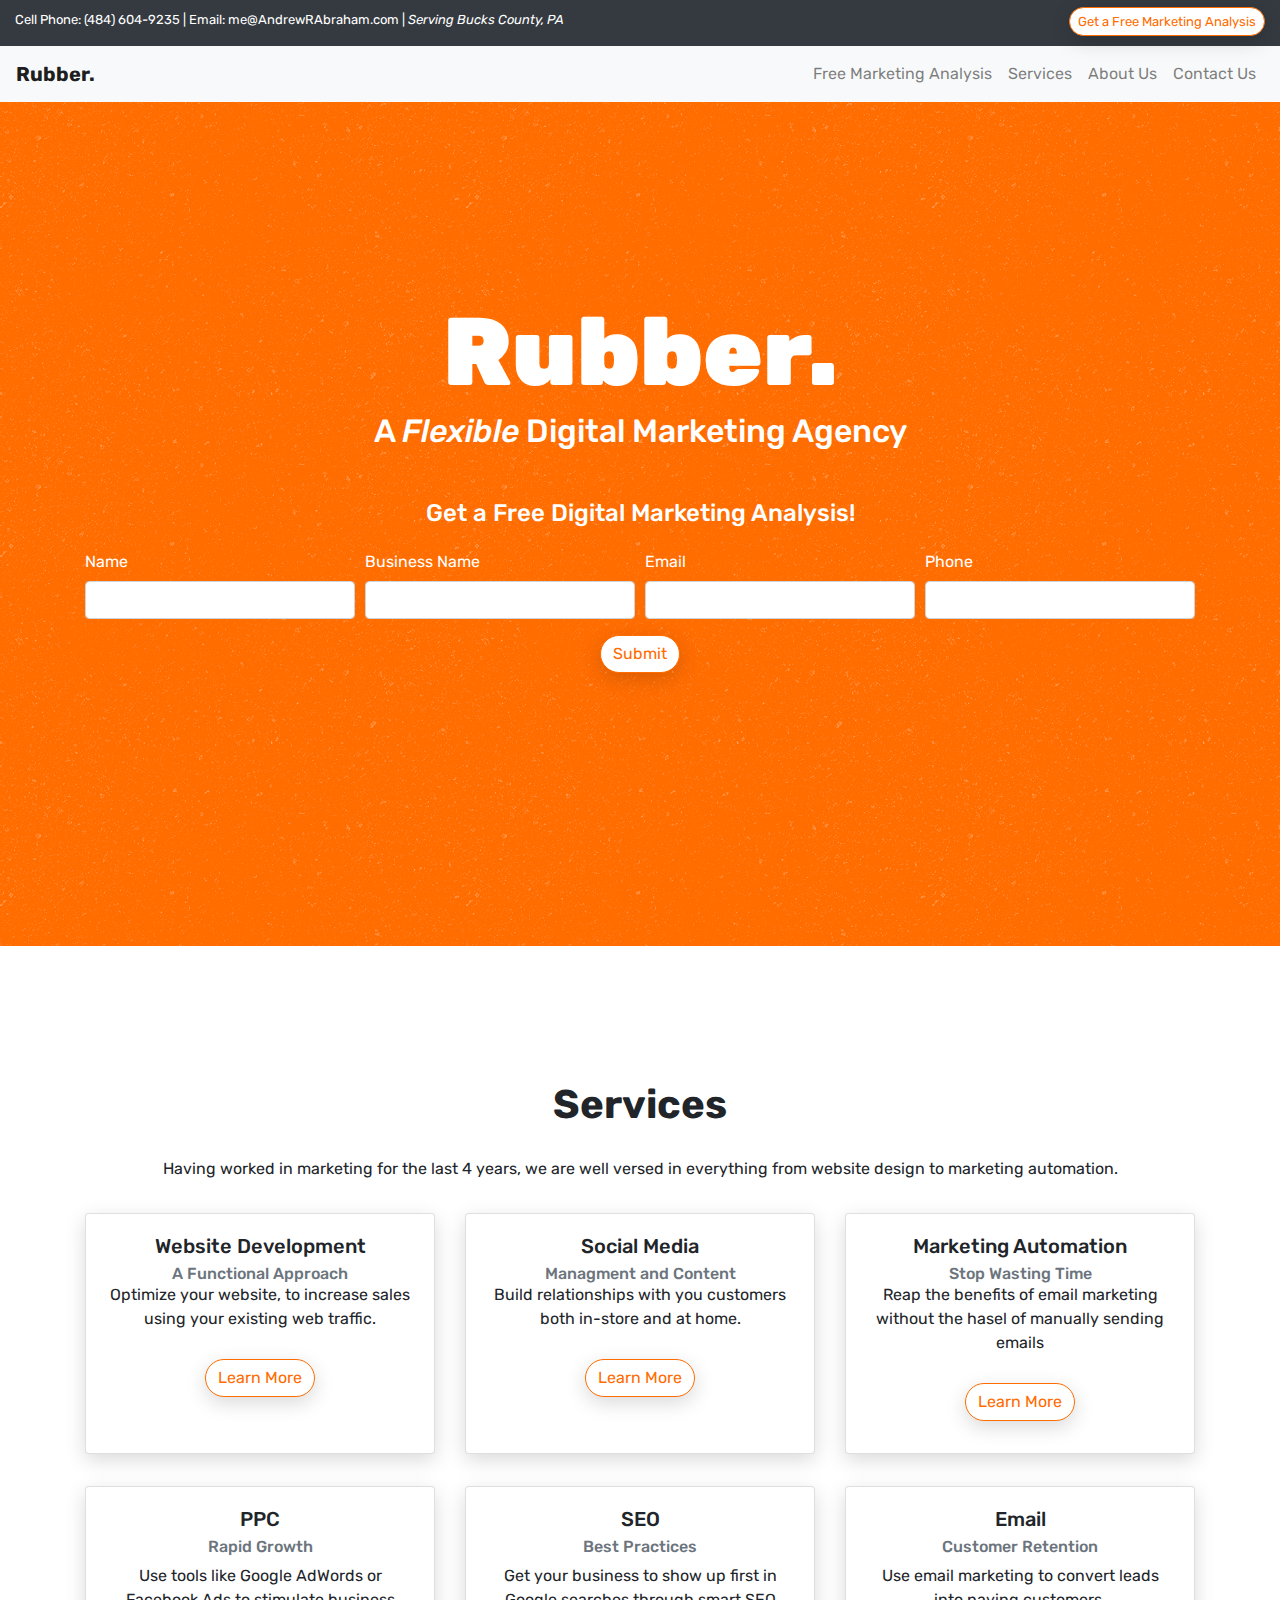
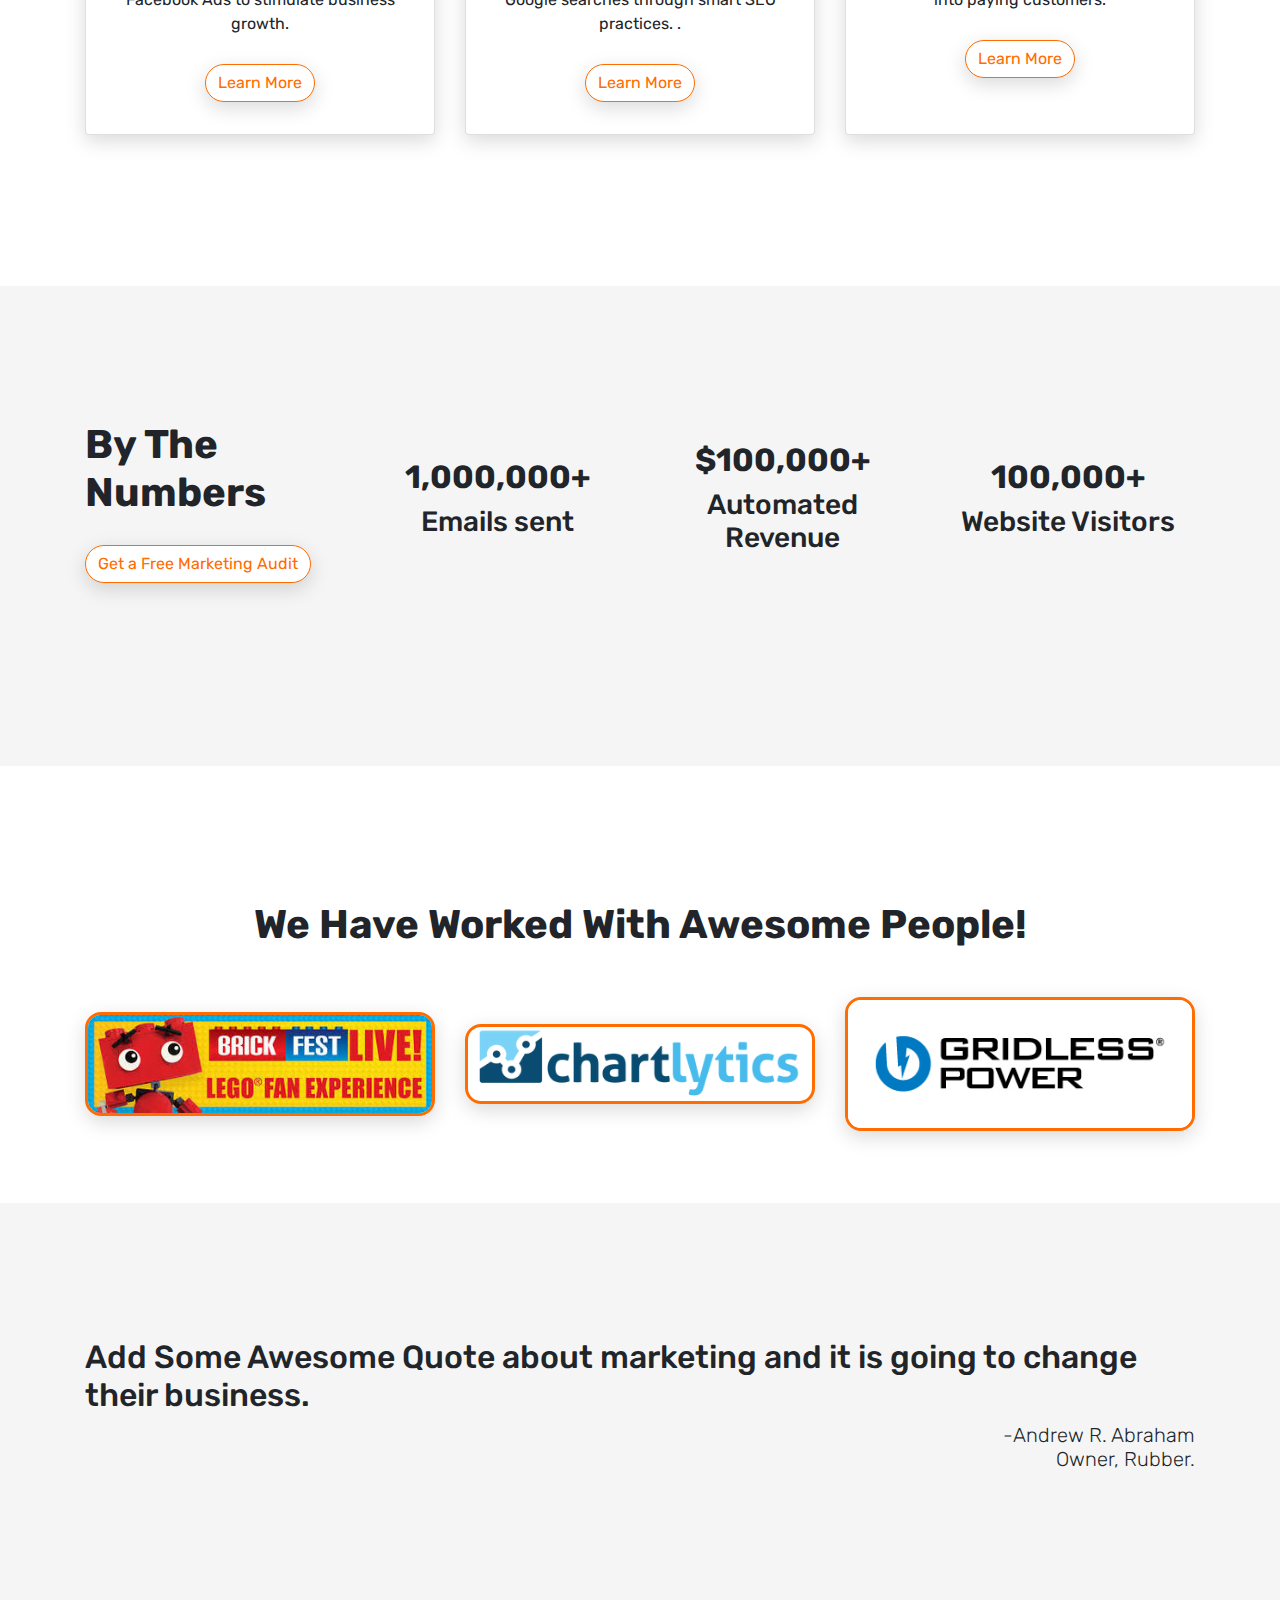
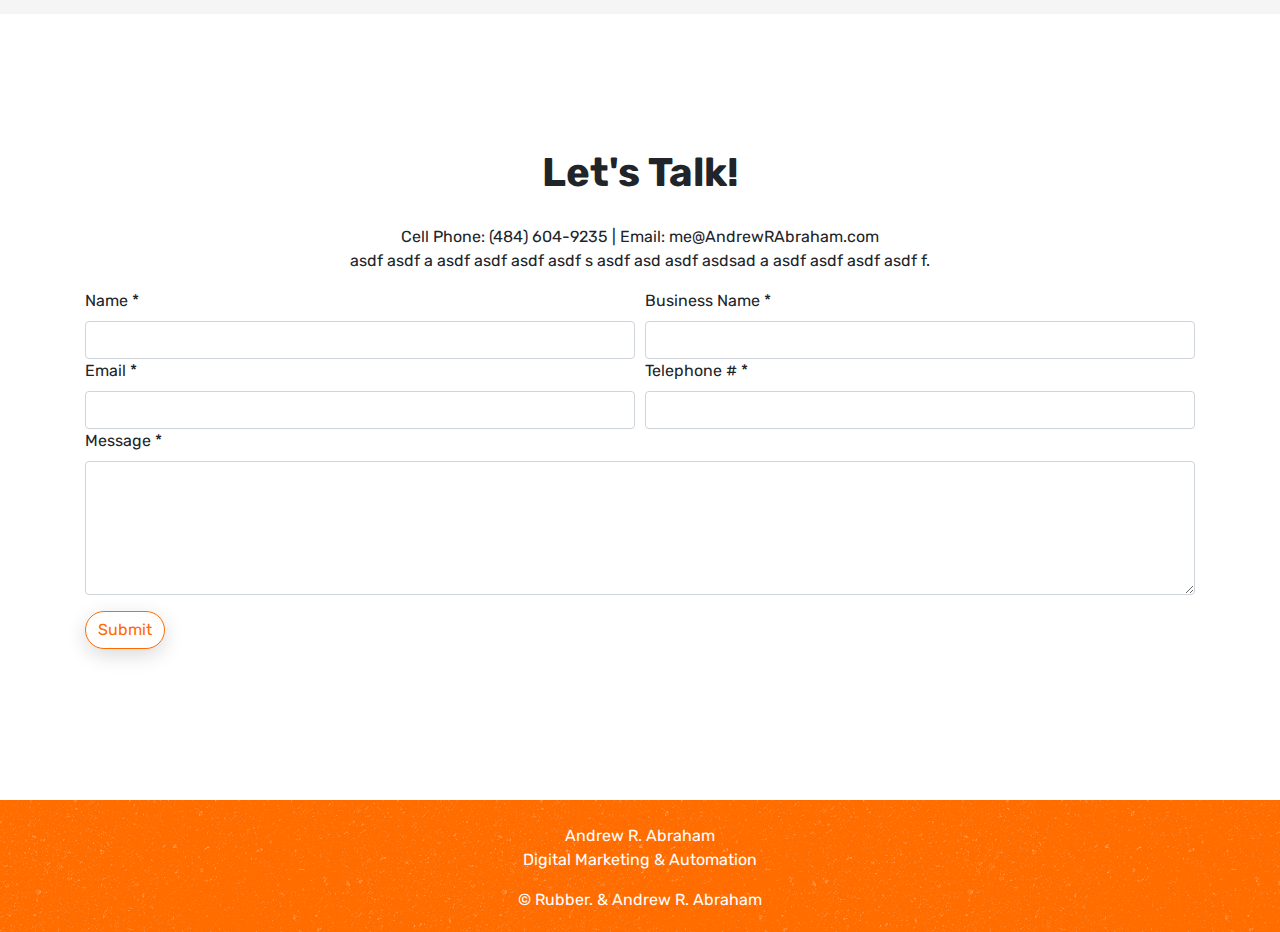
==== commit a4c08afb: "fix menu" ====
--- a/index.html
+++ b/index.html
@@ -44,16 +44,16 @@
   <div class="collapse navbar-collapse" id="navbarNav">
     <ul class="navbar-nav ml-auto">
       <li class="nav-item">
-        <a class="nav-link" href="#">Free Marketing Audit<span class="sr-only">(current)</span></a>
+        <a class="nav-link" href="#analysis">Free Marketing Analysis<span class="sr-only">(current)</span></a>
       </li>
       <li class="nav-item">
-        <a class="nav-link" href="#">Services</a>
+        <a class="nav-link" href="#services">Services</a>
       </li>
       <li class="nav-item">
         <a class="nav-link" href="#">About Us</a>
       </li>
       <li class="nav-item">
-        <a class="nav-link " href="#">Contact Us</a>
+        <a class="nav-link " href="#contact">Contact Us</a>
       </li>
     </ul>
   </div>
@@ -63,7 +63,7 @@
 <!-- header main content -->
 			<div class="container-fluid main-header">
 				<div class="container">
-				<div class="row">
+				<div id="analysis" class="row">
 					<div class="col-md-12">
 					<div class="cd-intro">
 						<h1><strong>Rubber.</Strong></h1>
@@ -118,7 +118,7 @@
 <body>
 <!-- What we do section-->
 	<div class="container">
-	<div class="row">
+	<div id="services" class="row">
 		<div class="col-md-12">
 			<div class="text-center">
 			<h1><strong>Services</strong></h1>
@@ -268,7 +268,6 @@
 	</div>
 </div>
 <!-- end images-->
-<!-- Jumbotron-->
 <div class="secondary-background-color">
   <div class="container">
     <h2 class="display-5"> Add Some Awesome Quote about marketing and it is going to change their business.</h2>
@@ -279,7 +278,7 @@
 <!-- contact-->
 <div class="container">
 
-	<div class="row">
+	<div id="contact" class="row">
 		<div class="col-md-12 mx-auto">
 			<h1 class="text-center"><strong>Let's Talk!</strong></h1>
 			<p class="text-center">Cell Phone: (484) 604-9235 | Email: me@AndrewRAbraham.com<br>asdf asdf a asdf asdf asdf asdf s asdf asd asdf asdsad a asdf asdf  asdf asdf f.</p>
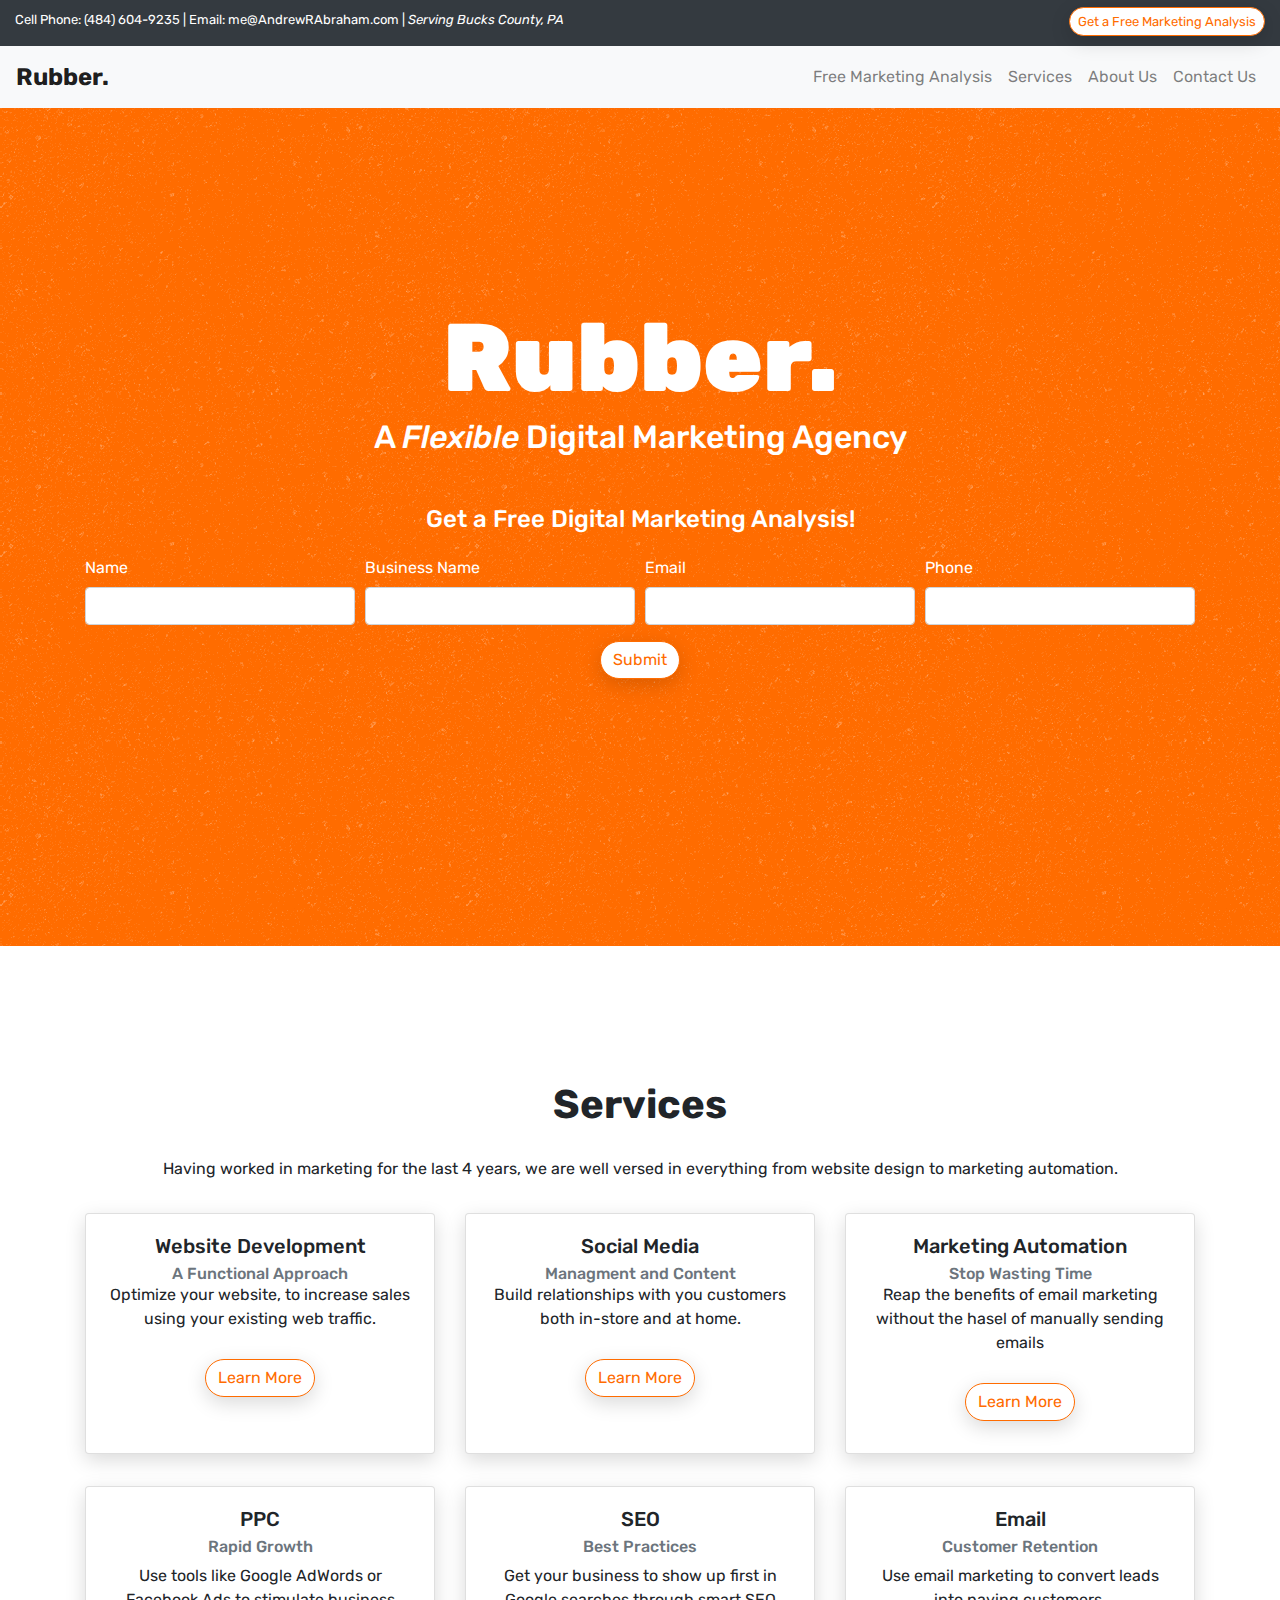
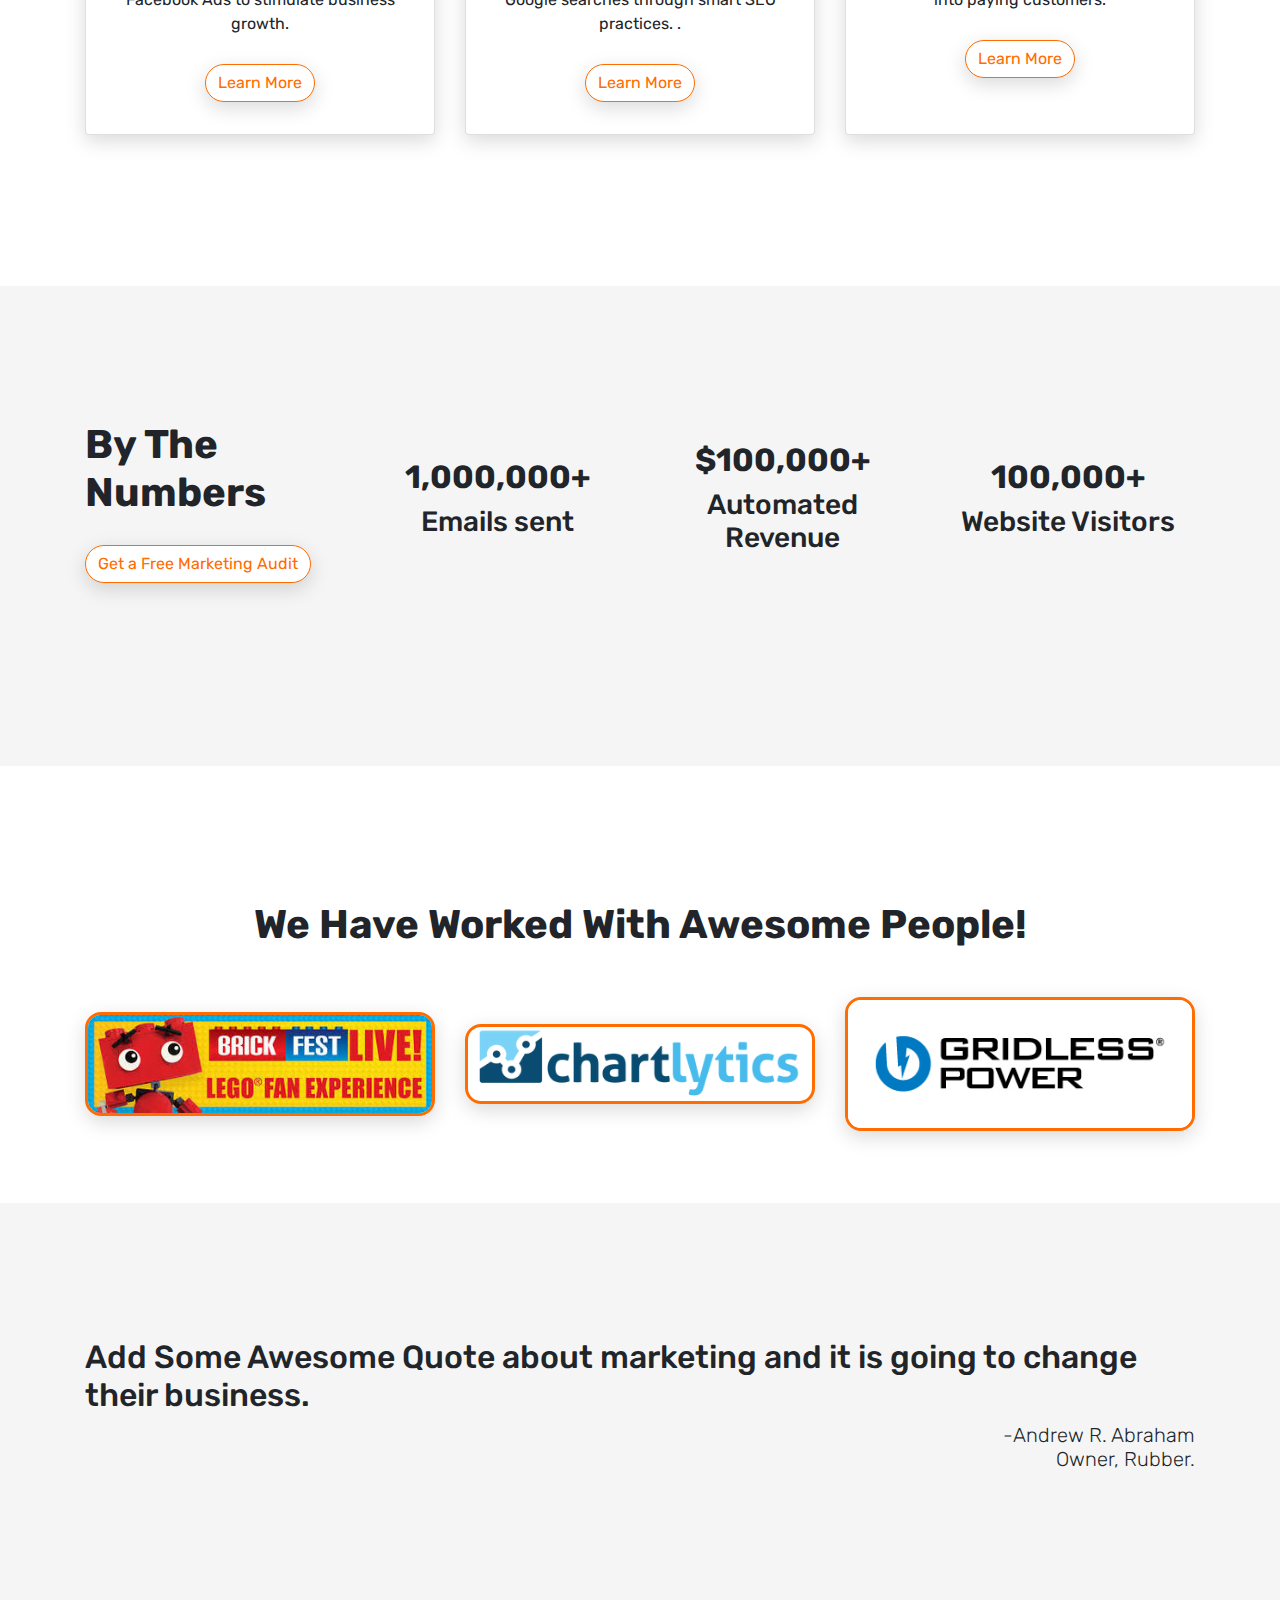
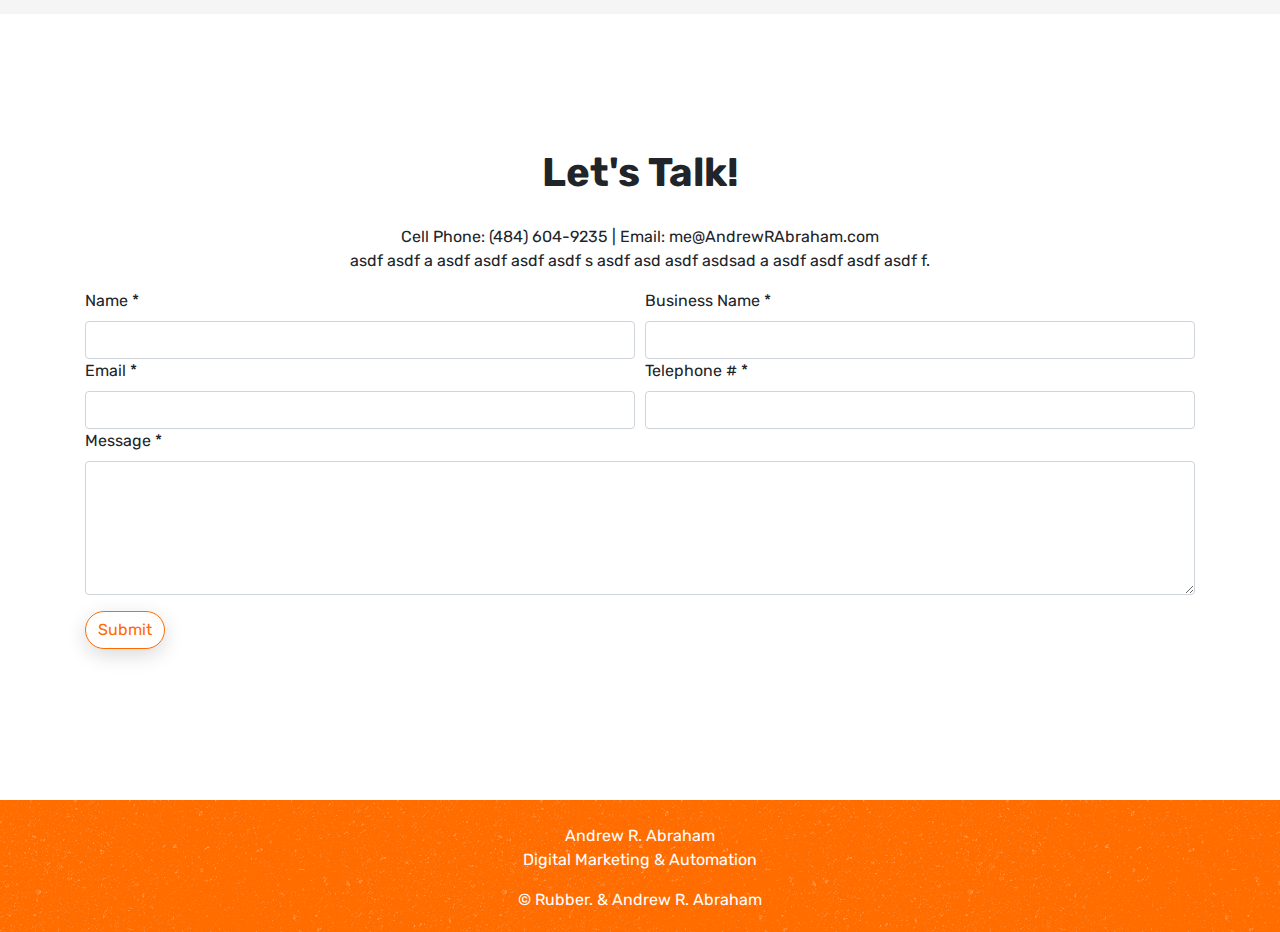
==== commit a64cdf8a: "asdf" ====
--- a/index.html
+++ b/index.html
@@ -37,7 +37,7 @@
 
 <!-- nav bar -->
 <nav class="navbar navbar-expand-lg navbar-light bg-light">
-  <a class="navbar-brand" href="#"><strong>Rubber.</strong></a>
+  <a id="header_logo" class="navbar-brand" href=""><strong>Rubber.</strong></a>
   <button class="navbar-toggler" type="button" data-toggle="collapse" data-target="#navbarNav" aria-controls="navbarNav" aria-expanded="false" aria-label="Toggle navigation">
     <span class="navbar-toggler-icon"></span>
   </button>
--- a/css/main.css
+++ b/css/main.css
@@ -158,3 +158,7 @@
   border:0px;
   border:none;
 }
+
+#header_logo{
+  font-size: 1.5em;
+}
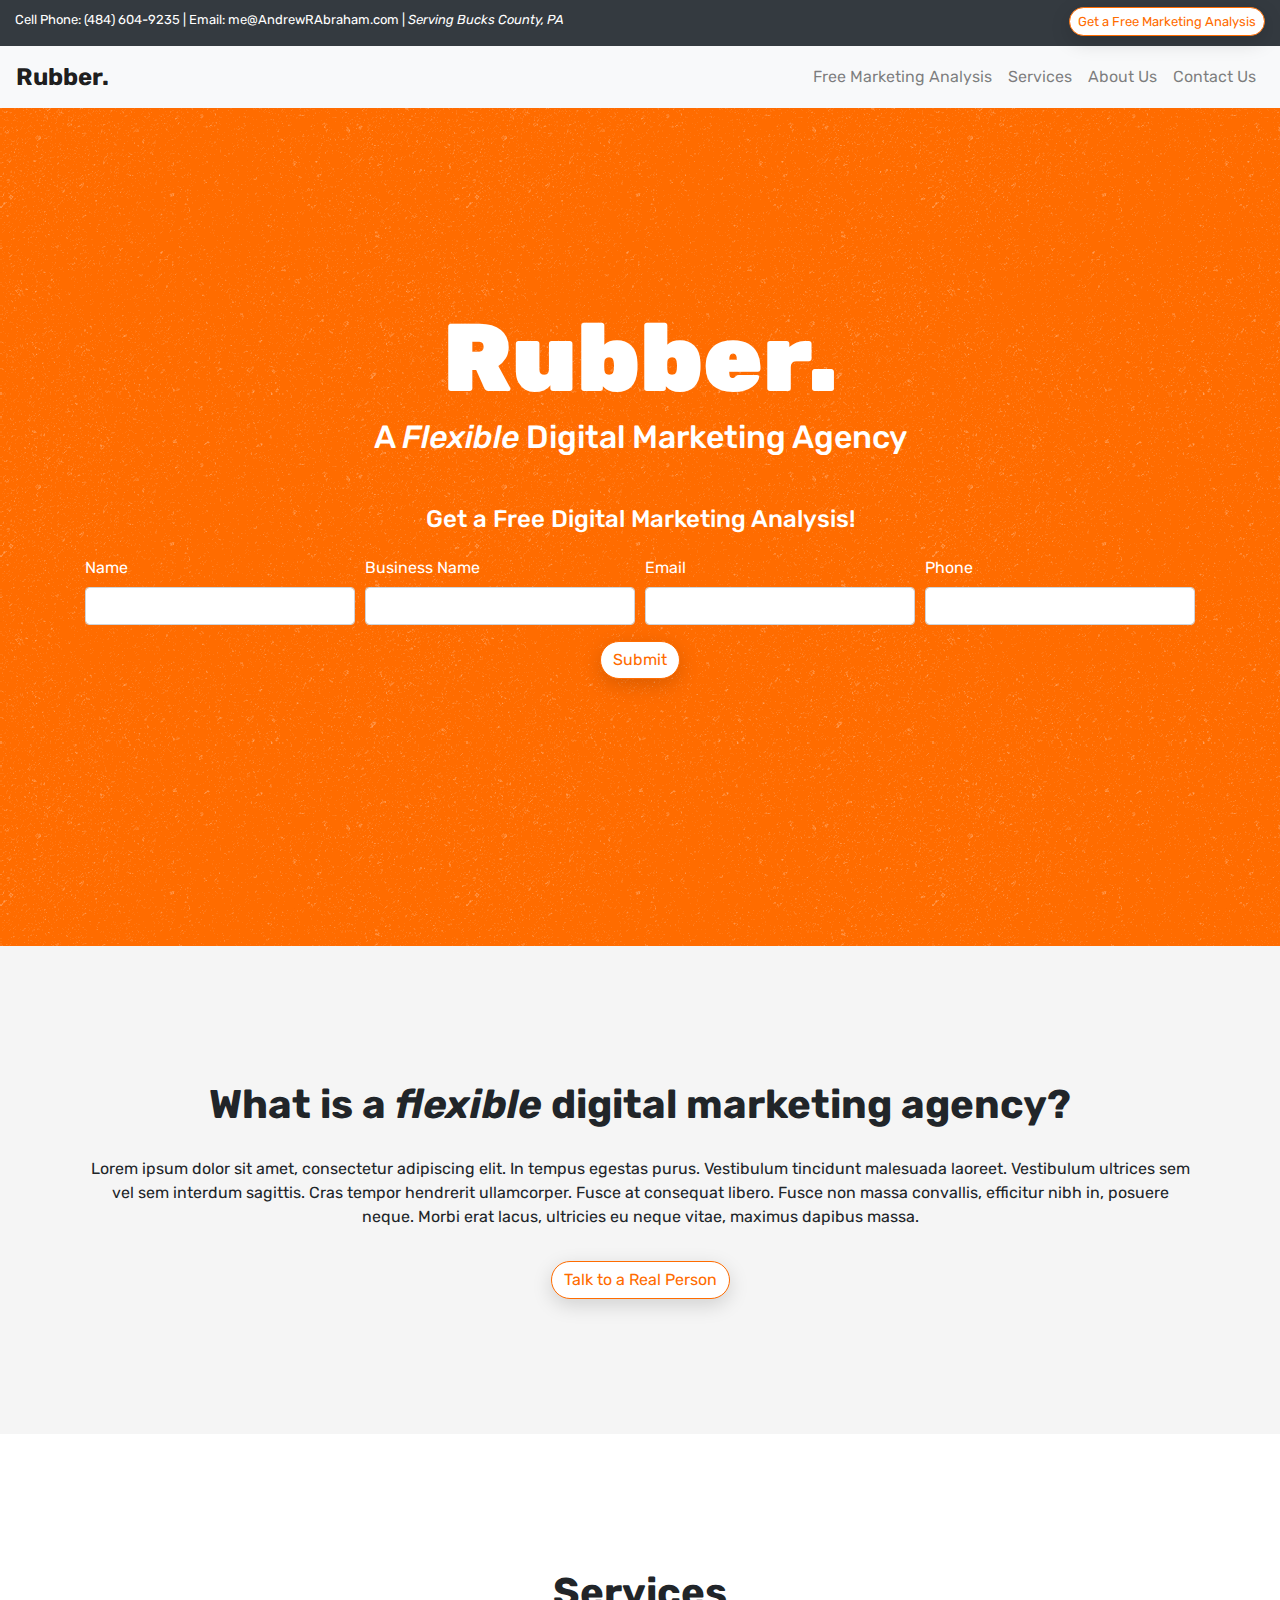
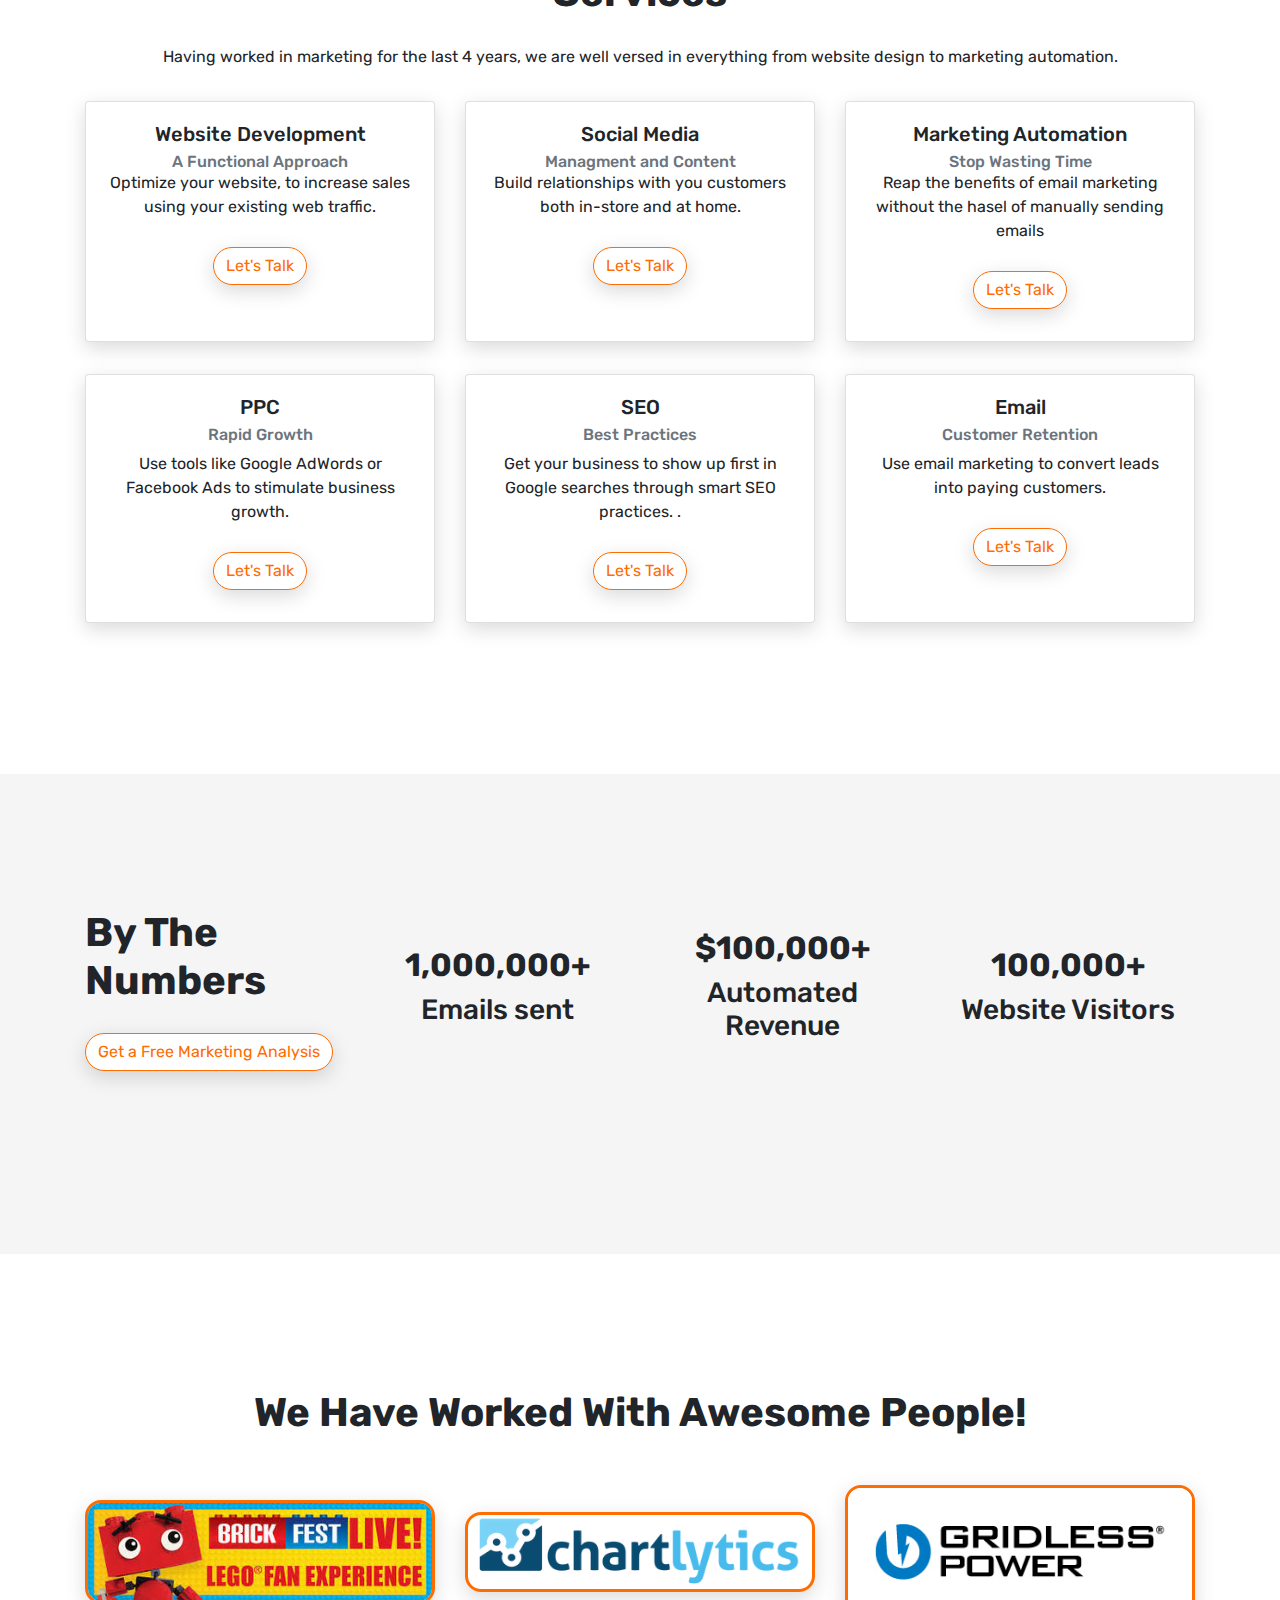
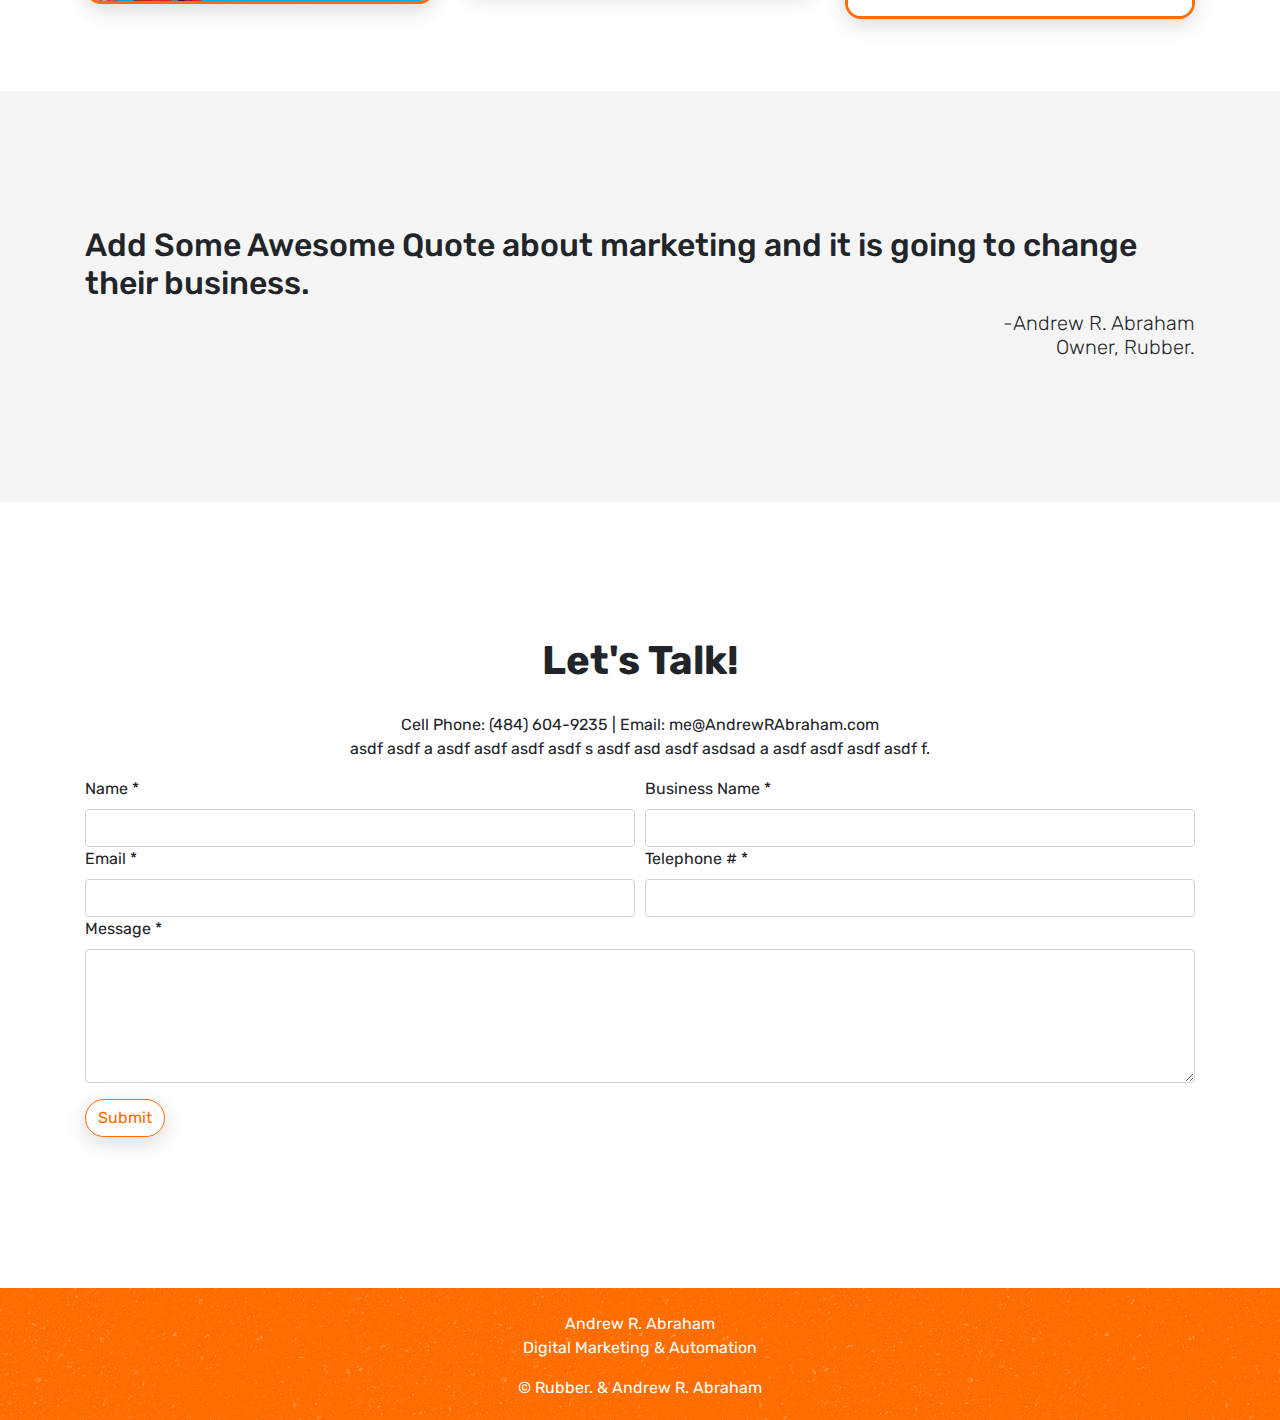
==== commit 28406fe3: "Finished layout" ====
--- a/index.html
+++ b/index.html
@@ -24,7 +24,7 @@
 							</div>
 
 								<div class="col-sm-6 text-md-right text-center xy-auto">
-									<button class="btn-sm btn-primary btn">Get a Free Marketing Analysis</button>
+								<a href="#analysis"><button class="btn-sm btn-primary btn">Get a Free Marketing Analysis</button></a>
 							</div>
 
 						</div>
@@ -117,6 +117,22 @@
 
 <body>
 <!-- What we do section-->
+<div class="secondary-background-color">
+<div class="container">
+
+	<div id="contact" class="row">
+		<div class="col-md-12 mx-auto">
+			<h1 class="text-center"><strong>What is a <em>flexible</em> digital marketing agency?</strong></h1>
+			<p class="text-center">Lorem ipsum dolor sit amet, consectetur adipiscing elit. In tempus egestas purus. Vestibulum tincidunt malesuada laoreet. Vestibulum ultrices sem vel sem interdum sagittis. Cras tempor hendrerit ullamcorper. Fusce at consequat libero. Fusce non massa convallis, efficitur nibh in, posuere neque. Morbi erat lacus, ultricies eu neque vitae, maximus dapibus massa.</p>
+			<div class="text-center pt-3"><a href="#contact"><button class="btn btn-primary">Talk to a Real Person</button></a></div>
+		</div>
+	</div>
+</div>
+</div>
+
+
+
+
 	<div class="container">
 	<div id="services" class="row">
 		<div class="col-md-12">
@@ -138,7 +154,7 @@
 	    <h6 class="card-subtitle text-muted">A Functional Approach</h6>
 	    <p class="card-text">Optimize your website, to increase sales using your existing web traffic.</p>
 			<div class="card-footer">
-			<button class="btn btn-primary" href"#">Learn More</button>
+		<a href="#contact"><button class="btn btn-primary">Let's Talk</button></a>
 		</div>
 	  </div>
 				</div>
@@ -152,7 +168,7 @@
 			<h6 class="card-subtitle text-muted">Managment and Content</h6>
 			<p class="card-text">Build relationships with you customers both in-store and at home.</p>
 			<div class="card-footer">
-			<button class="btn btn-primary" href"#">Learn More</button>
+			<a href="#contact"><button class="btn btn-primary">Let's Talk</button></a>
 		</div>
 		</div>
 				</div>
@@ -166,7 +182,7 @@
 			<h6 class="card-subtitle text-muted">Stop Wasting Time</h6>
 			<p class="card-text">Reap the benefits of email marketing without the hasel of manually sending emails</p>
 			<div class="card-footer">
-			<button class="btn btn-primary" href"#">Learn More</button>
+			<a href="#contact"><button class="btn btn-primary">Let's Talk</button></a>
 		</div>		</div>
 				</div>
 			</div>
@@ -179,7 +195,7 @@
 			<h6 class="card-subtitle mb-2 text-muted">Rapid Growth</h6>
 			<p class="card-text">Use tools like Google AdWords or Facebook Ads to stimulate business growth.</p>
 			<div class="card-footer">
-			<button class="btn btn-primary" href"#">Learn More</button>
+			<a href="#contact"><button class="btn btn-primary">Let's Talk</button></a>
 		</div>			</div>
 				</div>
 			</div>
@@ -192,7 +208,7 @@
 			<h6 class="card-subtitle mb-2 text-muted">Best Practices</h6>
 			<p class="card-text">Get your business to show up first in Google searches through smart SEO practices. .</p>
 			<div class="card-footer">
-			<button class="btn btn-primary" href"#">Learn More</button>
+			<a href="#contact"><button class="btn btn-primary">Let's Talk</button></a>
 		</div>		</div>
 				</div>
 			</div>
@@ -204,7 +220,7 @@
 			<h6 class="card-subtitle mb-2 text-muted">Customer Retention</h6>
 			<p class="card-text">Use email marketing to convert leads into paying customers.​</p>
 			<div class="card-footer">
-			<button class="btn btn-primary" href"#">Learn More</button>
+			<a href="#contact"><button class="btn btn-primary">Let's Talk</button></a>
 		</div>		</div>
 				</div>
 			</div>
@@ -219,7 +235,7 @@
 			<div class="row">
 				<div class="col-md-3 text-md-left text-center">
 					<h1 class=""><strong>By The Numbers</strong></h1>
-					<button class="btn btn-primary mb-5">Get a Free Marketing Audit</button>
+				<a href="#analysis"><button class="btn btn-primary mb-5">Get a Free Marketing Analysis</button></a>
 				</div>
 
 
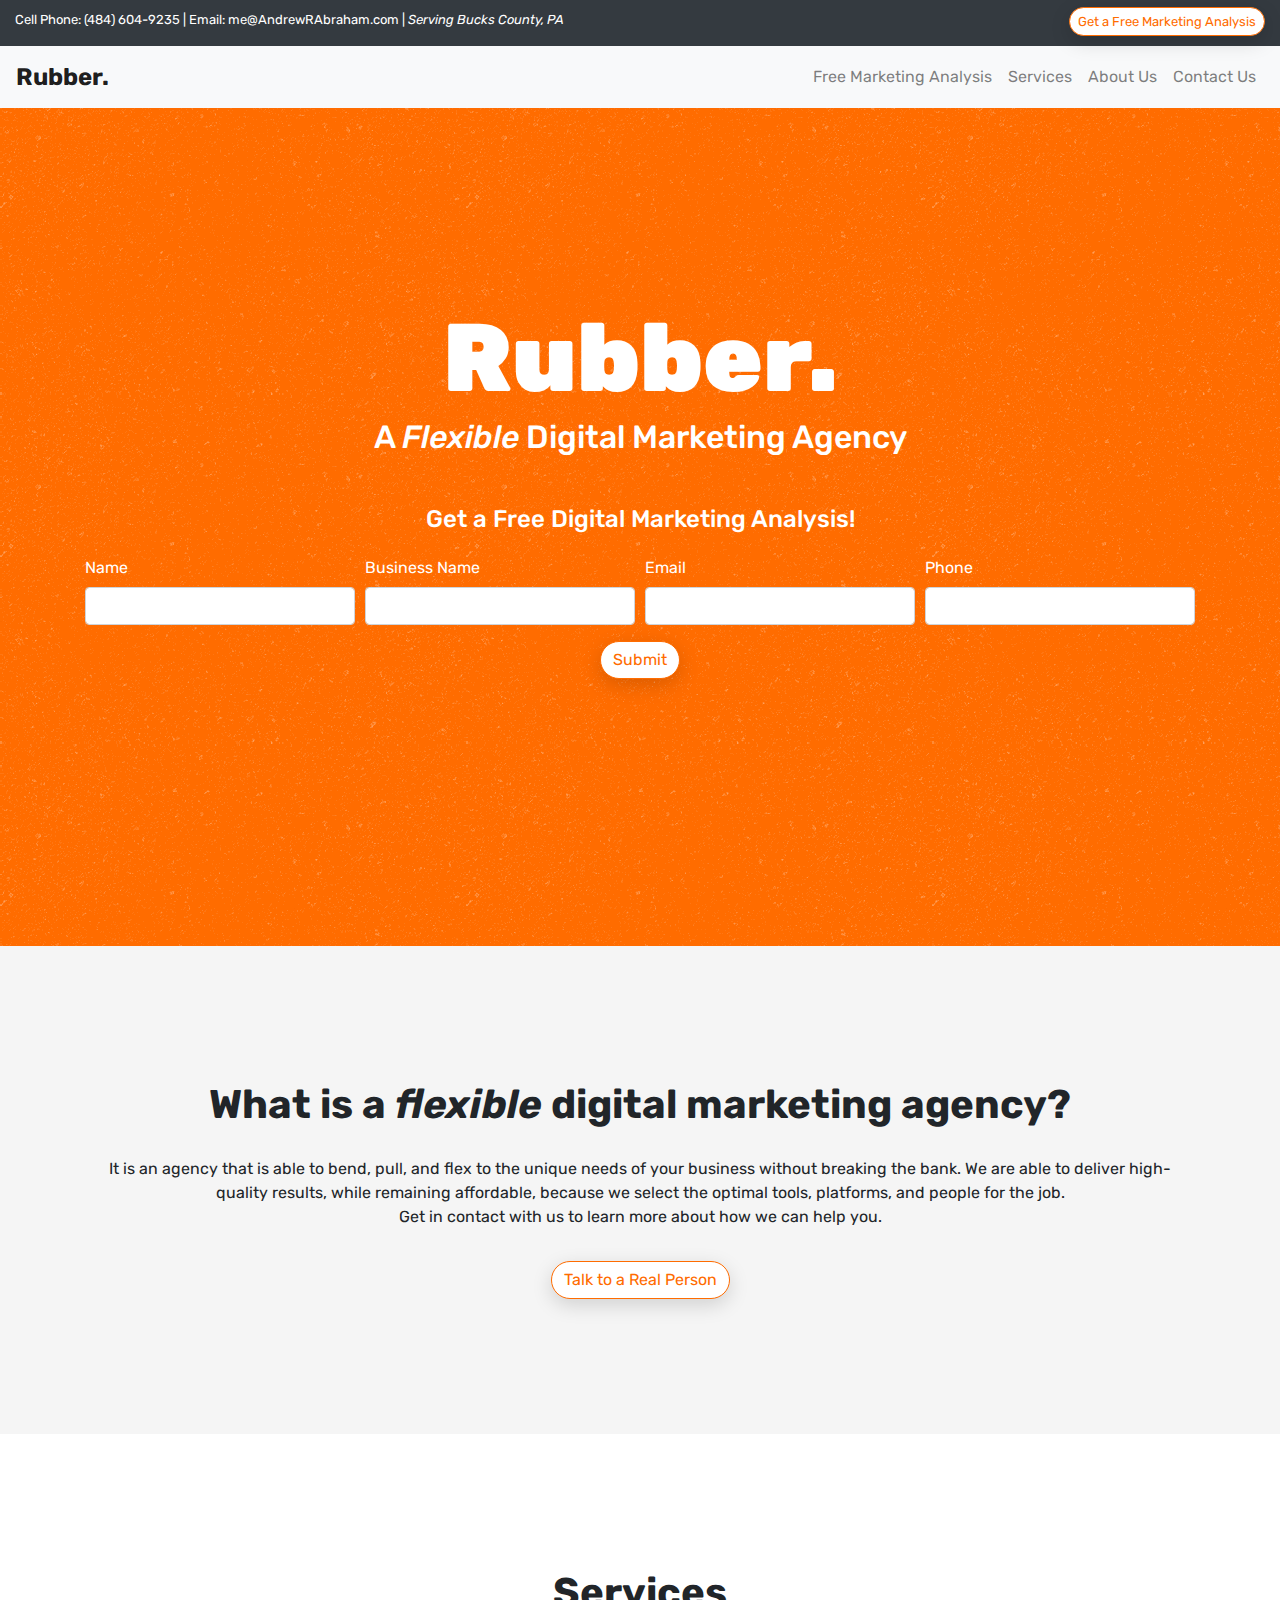
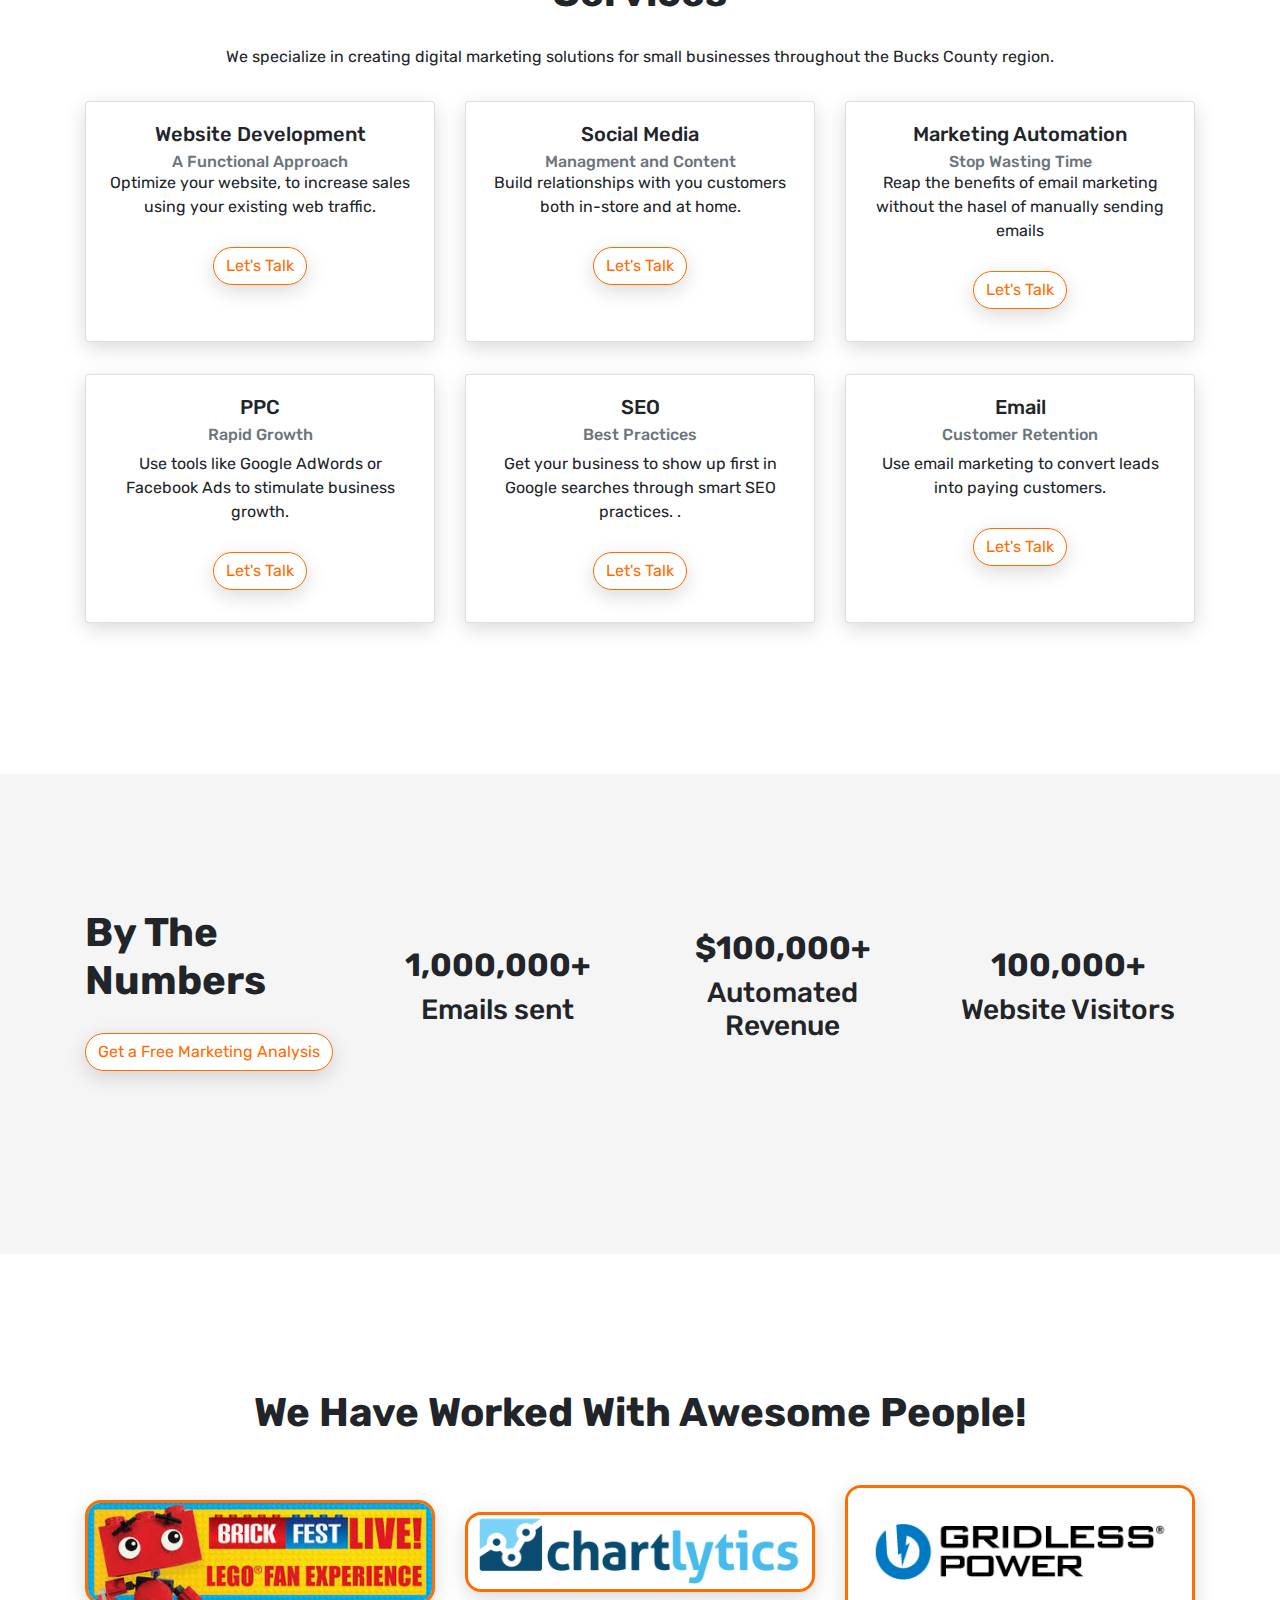
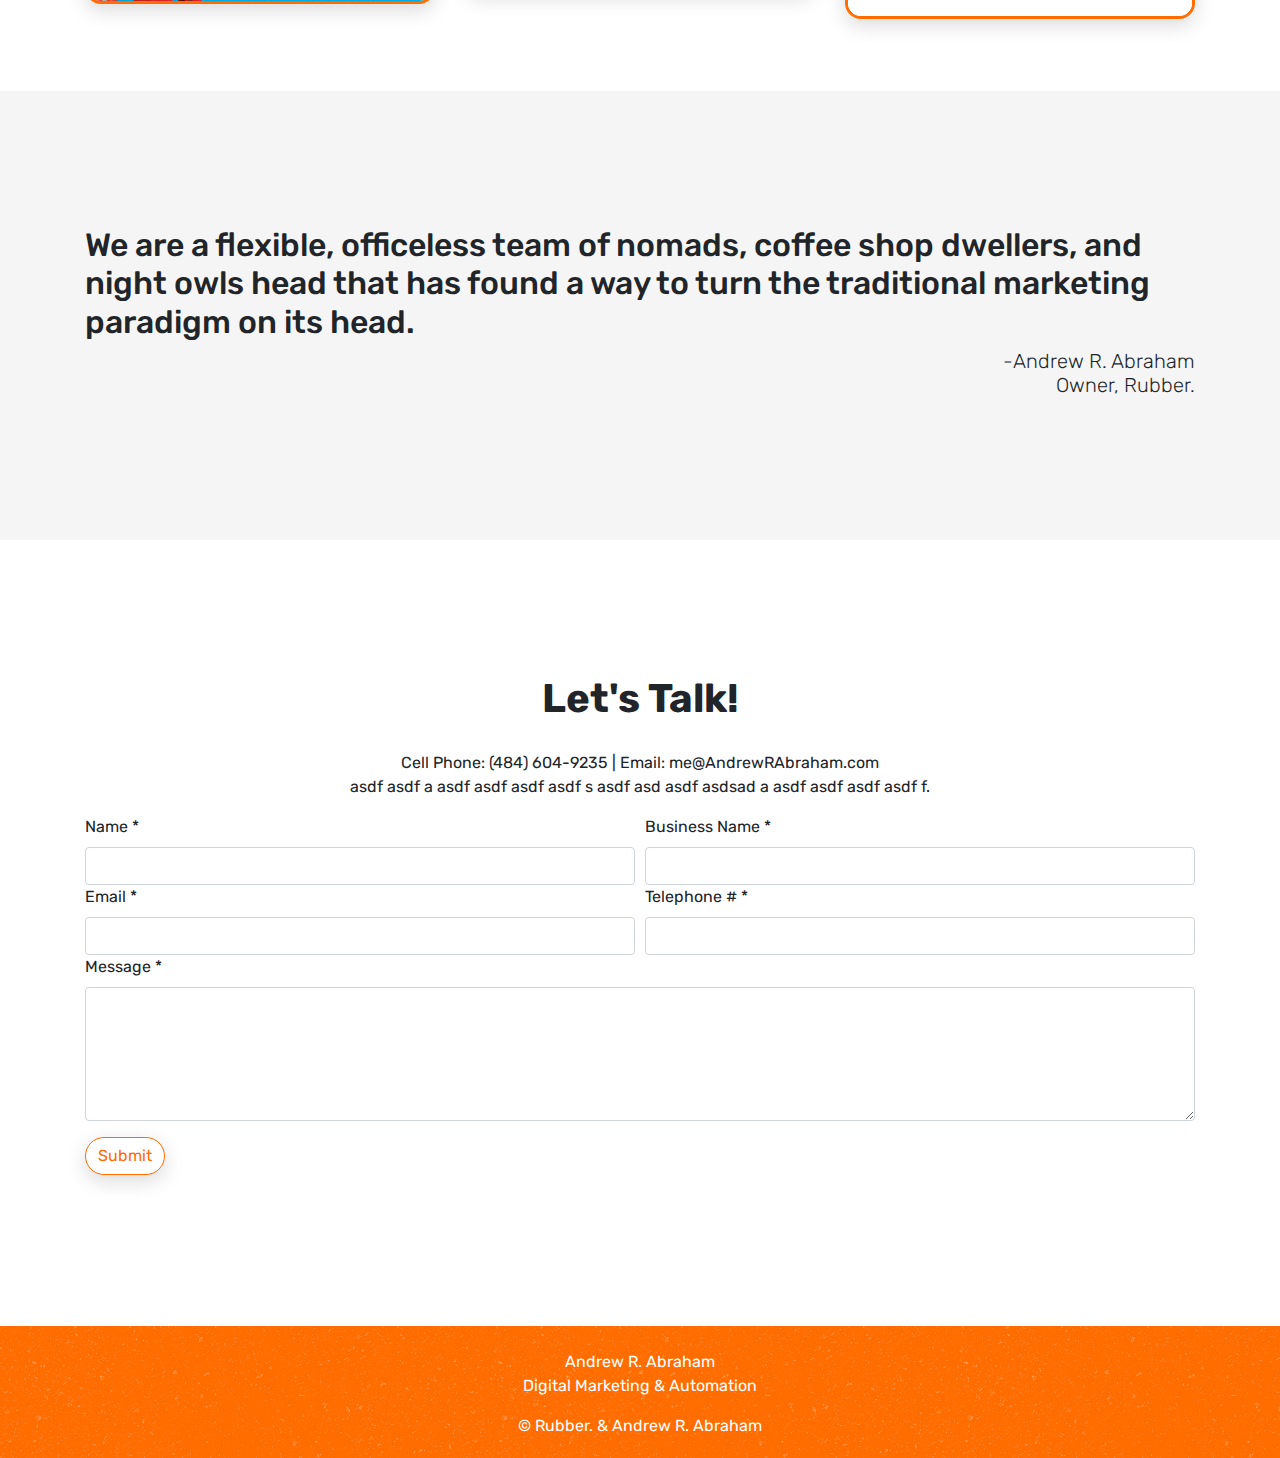
==== commit 3f62267c: "finish UI add some copy" ====
--- a/index.html
+++ b/index.html
@@ -77,7 +77,7 @@
 
 <div class="row">
 			<div class="col-md-12" >
-				<form id="topForm" action="https://hooks.zapier.com/hooks/catch/2122308/q26r5u/" type="POST" target="formInfoDump">
+				<form id="topForm" action="https://hooks.zapier.com/hooks/catch/2122308/q26r5u/" type="POST" target="">
 
 					<div class="form-row">
 							<div class="col-md-3 mb-3 mx-auto">
@@ -120,10 +120,10 @@
 <div class="secondary-background-color">
 <div class="container">
 
-	<div id="contact" class="row">
+	<div class="row">
 		<div class="col-md-12 mx-auto">
 			<h1 class="text-center"><strong>What is a <em>flexible</em> digital marketing agency?</strong></h1>
-			<p class="text-center">Lorem ipsum dolor sit amet, consectetur adipiscing elit. In tempus egestas purus. Vestibulum tincidunt malesuada laoreet. Vestibulum ultrices sem vel sem interdum sagittis. Cras tempor hendrerit ullamcorper. Fusce at consequat libero. Fusce non massa convallis, efficitur nibh in, posuere neque. Morbi erat lacus, ultricies eu neque vitae, maximus dapibus massa.</p>
+			<p class="text-center">It is an agency that is able to bend, pull, and flex to the unique needs of your business without breaking the bank. We are able to deliver high-quality results, while remaining affordable, because we select the optimal tools, platforms, and people for the job.</br>Get in contact with us to learn more about how we can help you.</p>
 			<div class="text-center pt-3"><a href="#contact"><button class="btn btn-primary">Talk to a Real Person</button></a></div>
 		</div>
 	</div>
@@ -138,7 +138,7 @@
 		<div class="col-md-12">
 			<div class="text-center">
 			<h1><strong>Services</strong></h1>
-			<p>Having worked in marketing for the last 4 years, we are well versed in everything from website design to marketing automation.</p>
+			<p>We specialize in creating digital marketing solutions for small businesses throughout the Bucks County region.</p>
 			</div>
 		</div>
 	</div>
@@ -286,7 +286,7 @@
 <!-- end images-->
 <div class="secondary-background-color">
   <div class="container">
-    <h2 class="display-5"> Add Some Awesome Quote about marketing and it is going to change their business.</h2>
+    <h2 class="display-5">We are a flexible, officeless team of nomads, coffee shop dwellers, and night owls head that has found a way to turn the traditional marketing paradigm on its head. </h2>
     <h3 class="lead text-right">-Andrew R. Abraham</br>Owner, Rubber.</h3>
   </div>
 </div>
@@ -303,7 +303,7 @@
 
 <div class="row">
 		<div class="col-md-12 mx-auto">
-		<form id ="bottomForm" action="https://hooks.zapier.com/hooks/catch/2122308/q26r5u/" type="POST" target="formInfoDump">
+		<form id ="bottomForm" action="https://hooks.zapier.com/hooks/catch/2122308/loefl0/" type="POST" target="">
 <div class=form-row>
 		 <div class="col-md-6 ">
       <label class="control-label requiredField" for="name">
@@ -312,7 +312,7 @@
         *
        </span>
       </label>
-      <input class="form-control" id="name" name="name" type="text"/>
+      <input class="form-control" id="name" name="name" type="text" required="required"/>
      </div>
      <div class="col-md-6 ">
       <label class="control-label requiredField" for="business_name">
@@ -321,7 +321,7 @@
         *
        </span>
       </label>
-      <input class="form-control" id="business_name" name="business_name" type="text"/>
+      <input class="form-control" id="business_name" name="business_name" type="text" required="required"/>
      </div>
 </div>
 <div class=form-row>
@@ -332,7 +332,7 @@
         *
        </span>
       </label>
-      <input class="form-control" id="email" name="email" type="text"/>
+      <input class="form-control" id="email" name="email" type="text" required="required"/>
      </div>
      <div class="col-md-6">
       <label class="control-label requiredField" for="tel">
@@ -341,7 +341,7 @@
         *
        </span>
       </label>
-      <input class="form-control" id="tel" name="tel" type="text"/>
+      <input class="form-control" id="tel" name="tel" type="text" required="required"/>
      </div>
 </div>
      <div class="form-group ">
@@ -351,7 +351,7 @@
         *
        </span>
       </label>
-      <textarea class="form-control" cols="40" id="message" name="message" rows="5"></textarea>
+      <textarea class="form-control" cols="40" id="message" name="message" rows="5" required="required"></textarea>
      </div>
      <div class="form-group">
       <div>
@@ -369,8 +369,7 @@
 		<footer class="container-full pb-1 pt-4">
 			<p class="text-center">Andrew R. Abraham<br>Digital Marketing & Automation</p>
 					<p class="copyright 2018 text-center">&copy; Rubber. & Andrew R. Abraham</p>
-					<iframe id="formInfoDump" name="formInfoDump"></iframe>
-		</footer>
+			</footer>
 
 
 		<!-- Scripts -->
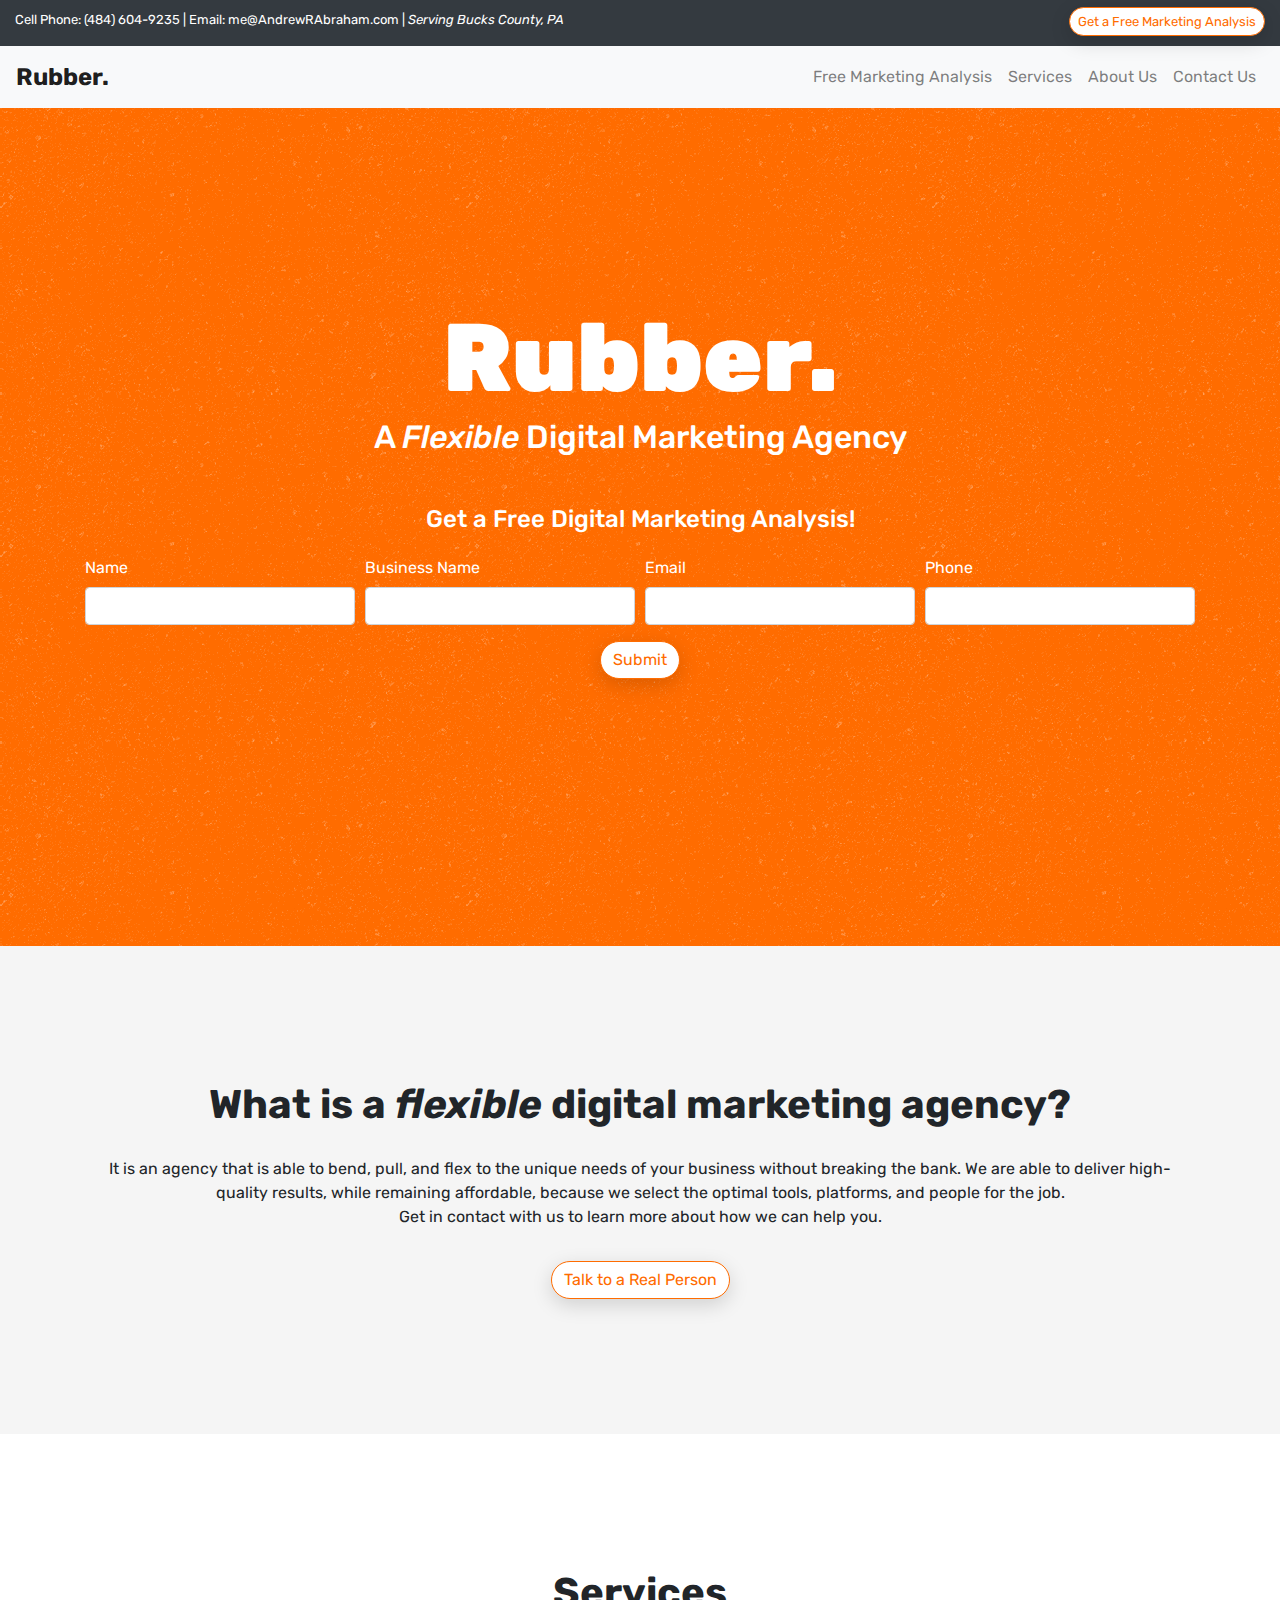
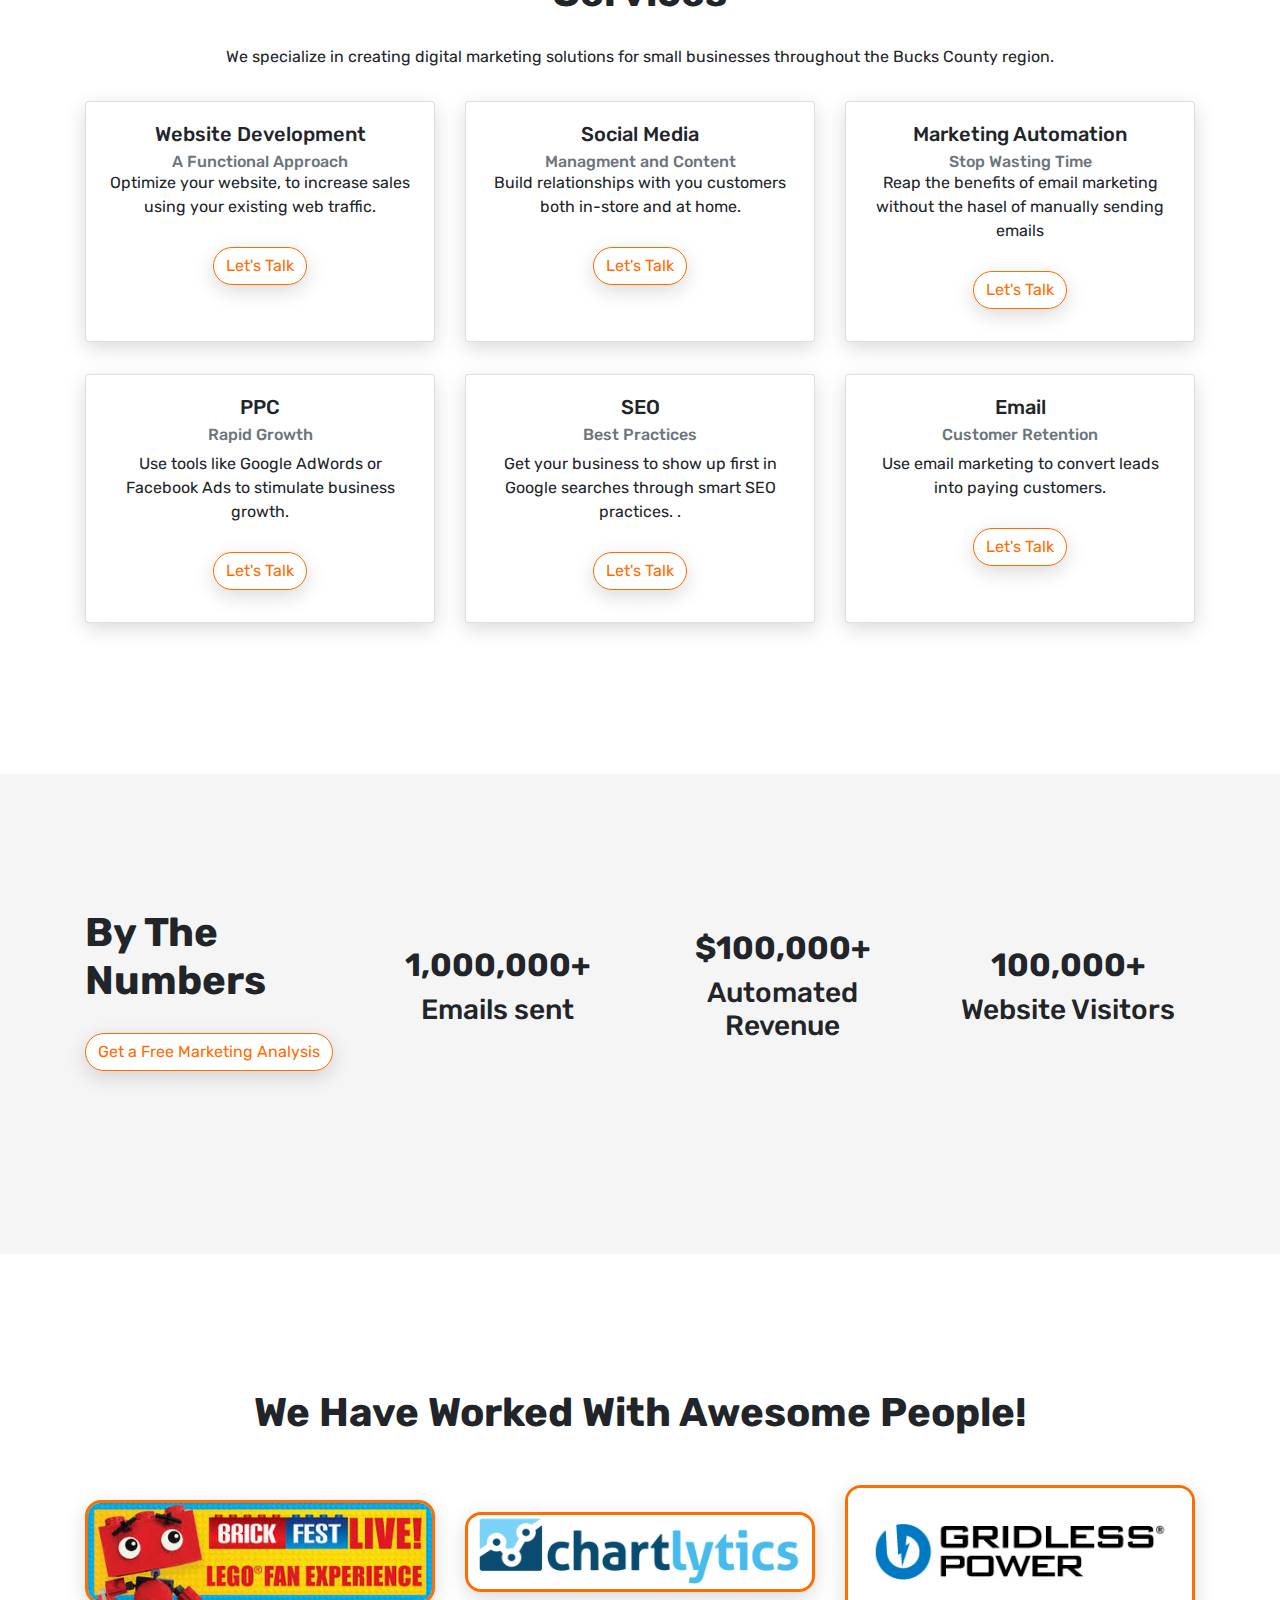
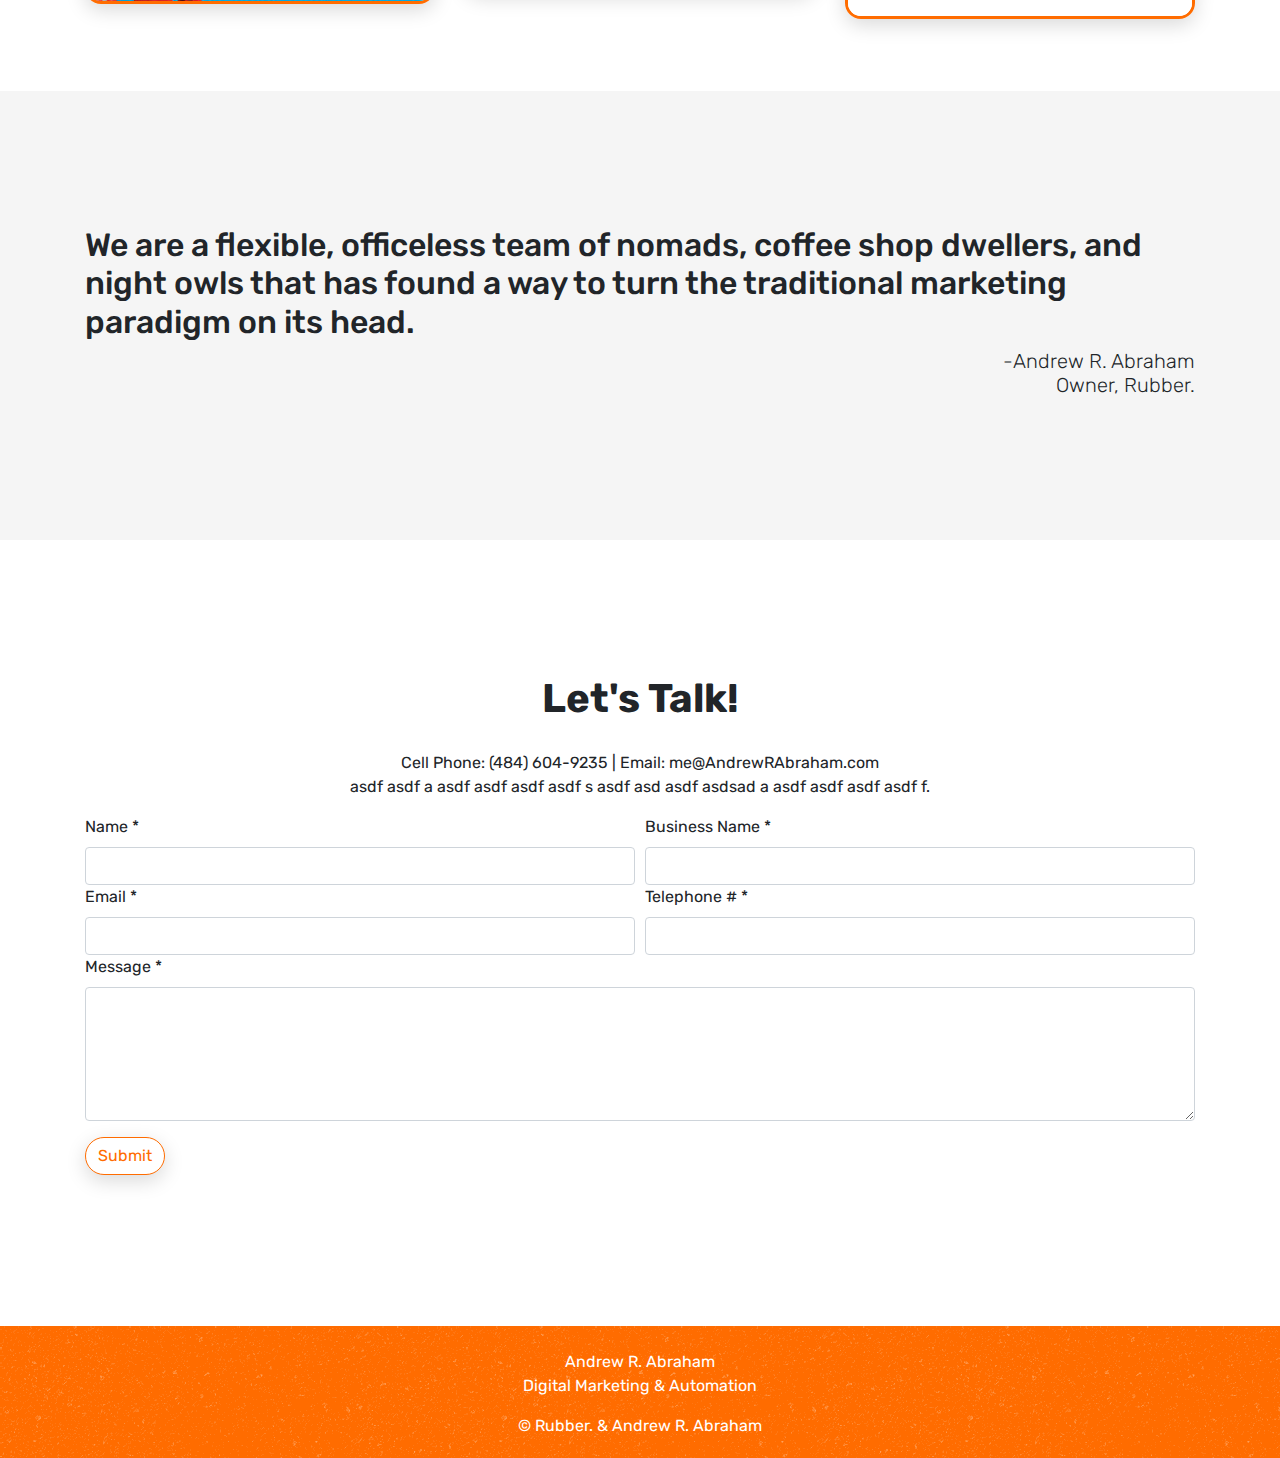
==== commit d1c3efef: "spell correction" ====
--- a/index.html
+++ b/index.html
@@ -286,7 +286,7 @@
 <!-- end images-->
 <div class="secondary-background-color">
   <div class="container">
-    <h2 class="display-5">We are a flexible, officeless team of nomads, coffee shop dwellers, and night owls head that has found a way to turn the traditional marketing paradigm on its head. </h2>
+    <h2 class="display-5">We are a flexible, officeless team of nomads, coffee shop dwellers, and night owls that has found a way to turn the traditional marketing paradigm on its head. </h2>
     <h3 class="lead text-right">-Andrew R. Abraham</br>Owner, Rubber.</h3>
   </div>
 </div>
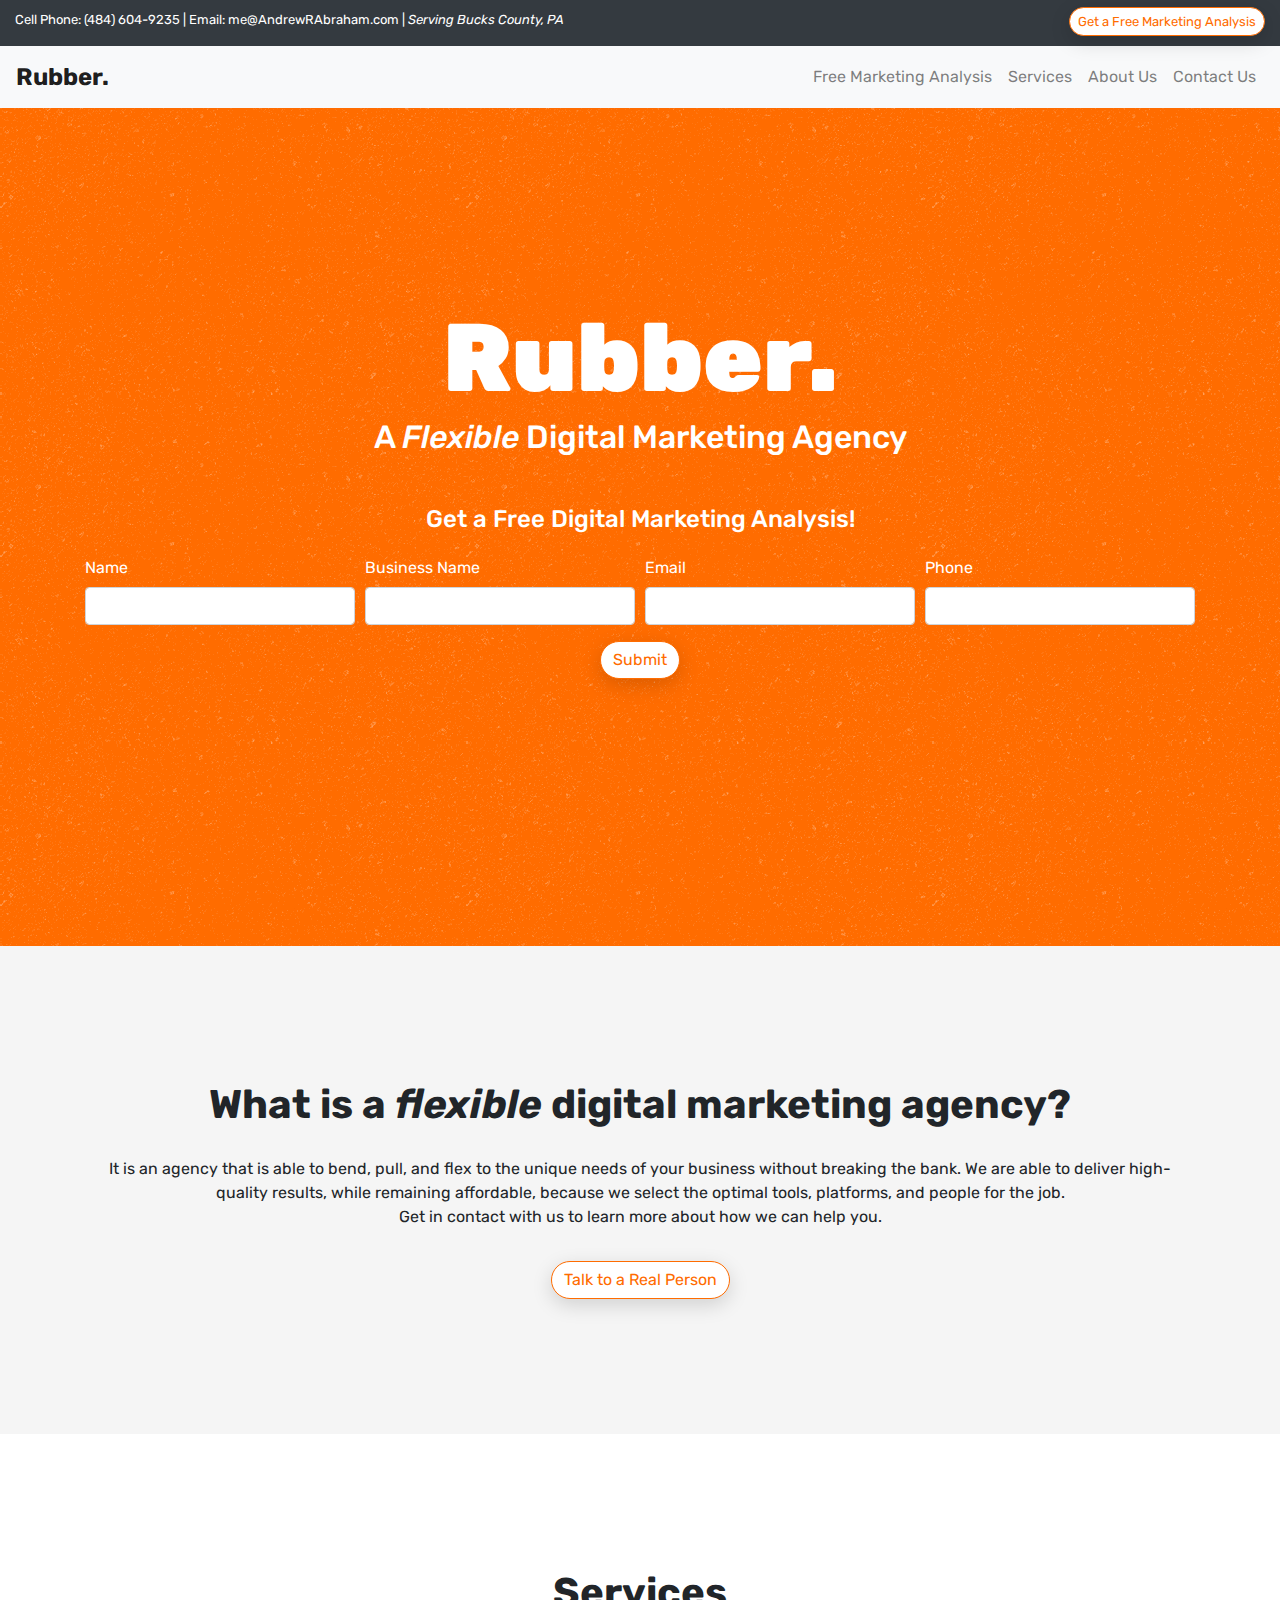
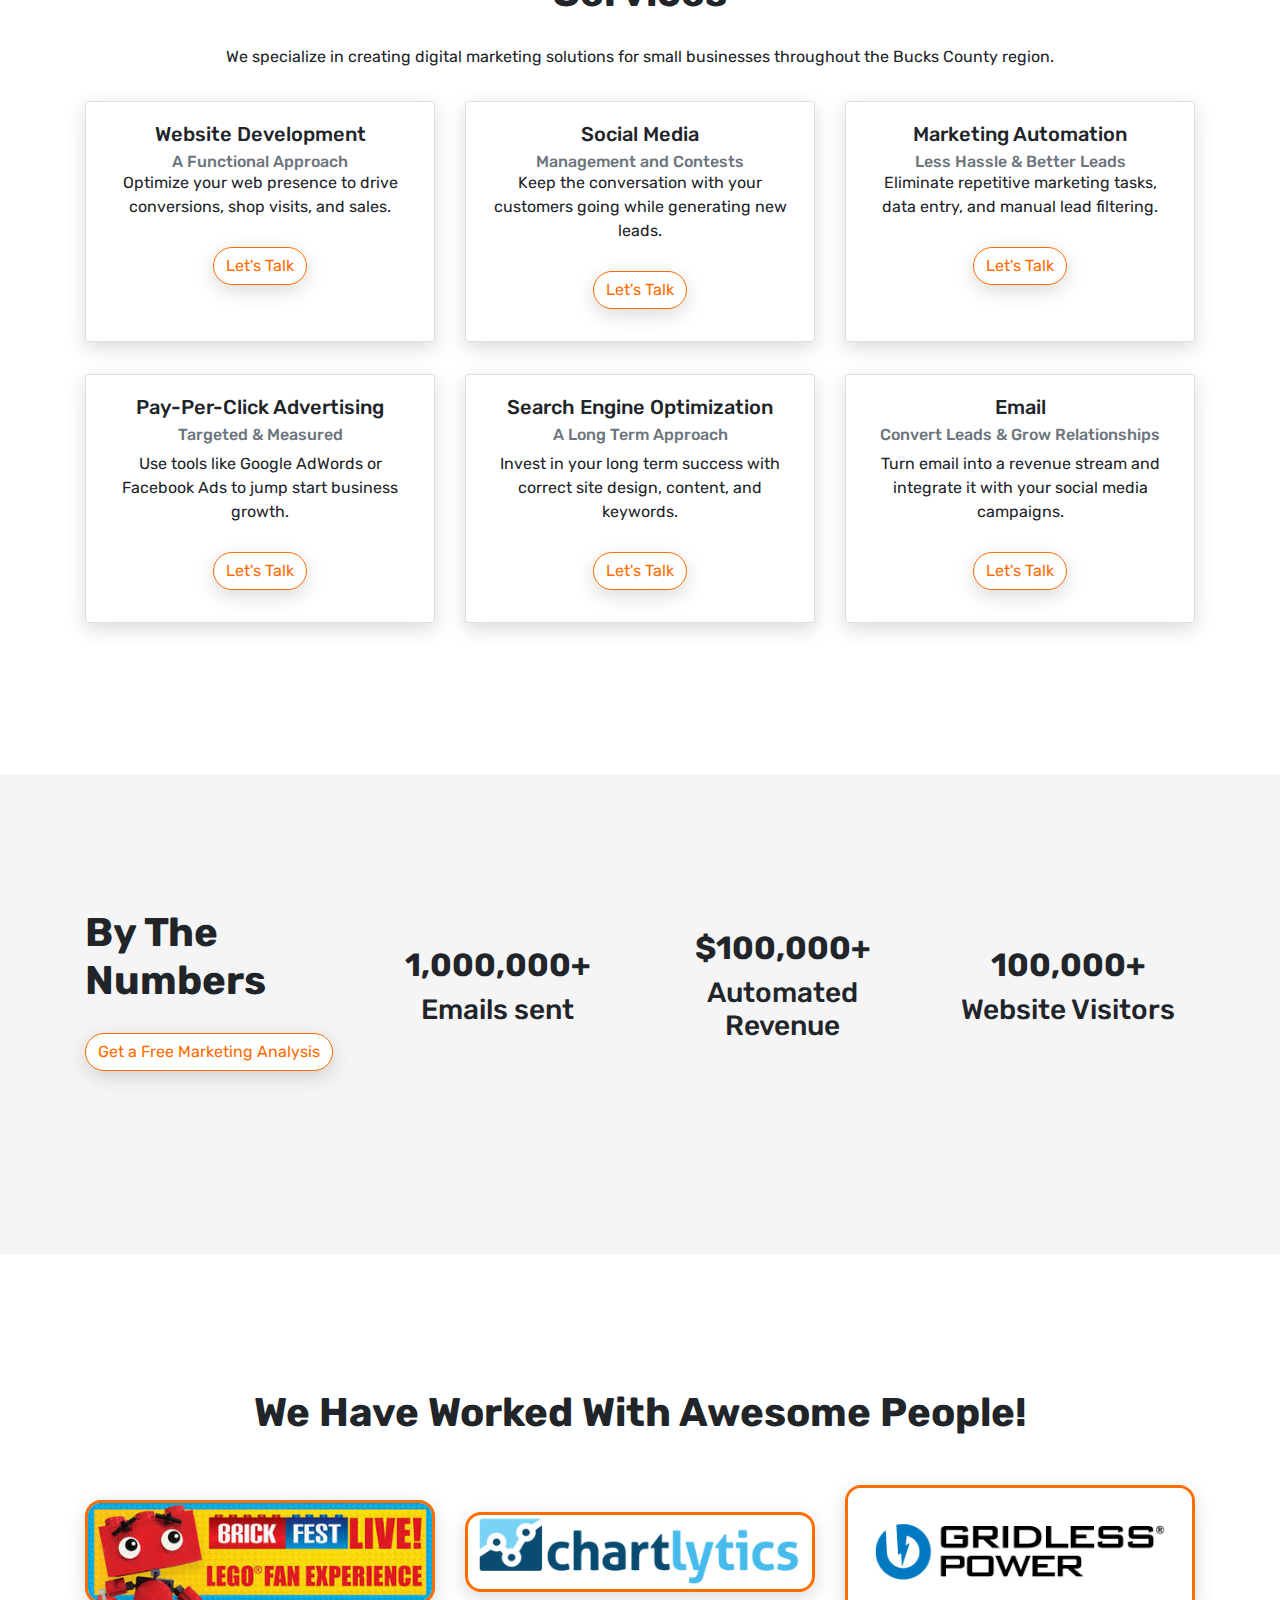
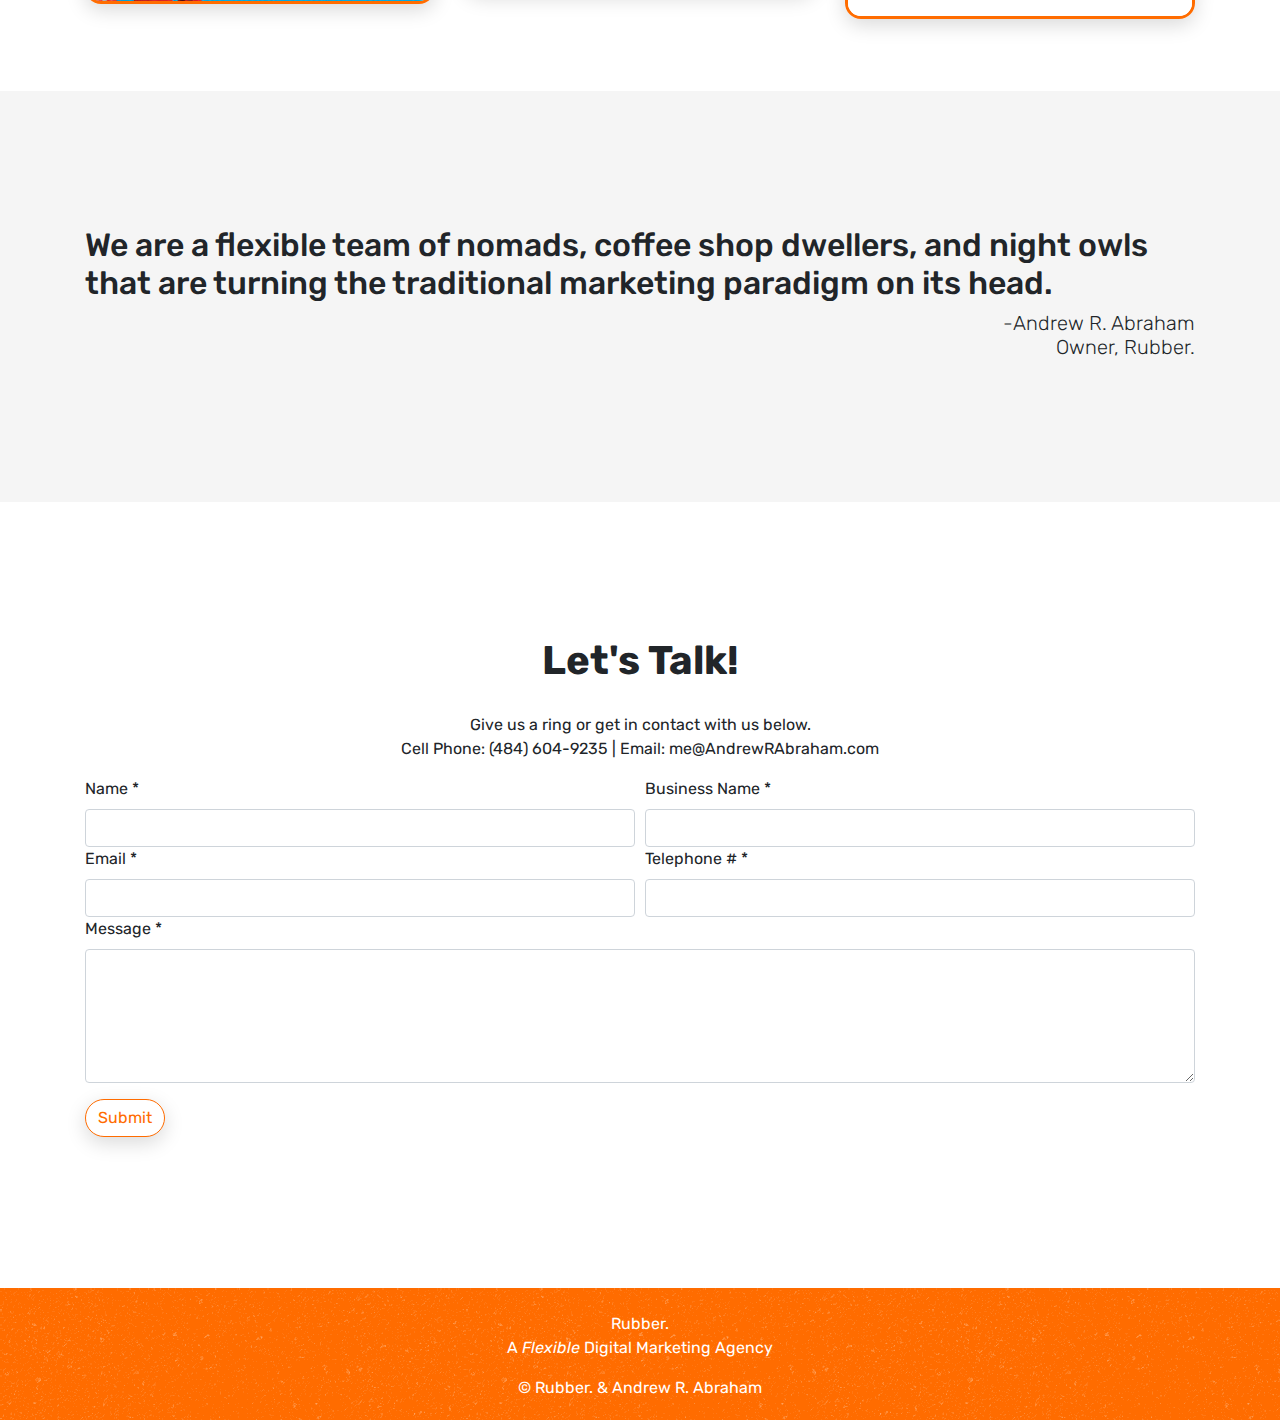
==== commit d257d838: "add copy v1" ====
--- a/index.html
+++ b/index.html
@@ -1,7 +1,7 @@
 
 <html>
 	<head>
-		<title>Andrew R. Abraham | Digital Marketing & Automation</title>
+		<title>Rubber. | A Flexible Digital Marketing Agency</title>
   		<meta charset="utf-8" />
 		<meta name="viewport" content="width=device-width, initial-scale=1" />
 		<link rel="stylesheet" href="css/bootstrap.min.css"/>
@@ -152,7 +152,7 @@
 			<i class="fas fa-laptop-code"></i>
 			<h5 class="card-title">Website Development</h5>
 	    <h6 class="card-subtitle text-muted">A Functional Approach</h6>
-	    <p class="card-text">Optimize your website, to increase sales using your existing web traffic.</p>
+	    <p class="card-text">Optimize your web presence to drive conversions, shop visits, and sales.</p>
 			<div class="card-footer">
 		<a href="#contact"><button class="btn btn-primary">Let's Talk</button></a>
 		</div>
@@ -165,8 +165,8 @@
 		<div class="card-body">
 			<i class="fas fa-share-alt"></i>
 			<h5 class="card-title">Social Media</h5>
-			<h6 class="card-subtitle text-muted">Managment and Content</h6>
-			<p class="card-text">Build relationships with you customers both in-store and at home.</p>
+			<h6 class="card-subtitle text-muted">Management and Contests</h6>
+			<p class="card-text">Keep the conversation with your customers going while generating new leads.</p>
 			<div class="card-footer">
 			<a href="#contact"><button class="btn btn-primary">Let's Talk</button></a>
 		</div>
@@ -179,8 +179,8 @@
 		<div class="card-body">
 			<i class="fas fa-robot"></i>
 			<h5 class="card-title">Marketing Automation</h5>
-			<h6 class="card-subtitle text-muted">Stop Wasting Time</h6>
-			<p class="card-text">Reap the benefits of email marketing without the hasel of manually sending emails</p>
+			<h6 class="card-subtitle text-muted">Less Hassle & Better Leads</h6>
+			<p class="card-text">Eliminate repetitive marketing tasks, data entry, and manual lead filtering.</p>
 			<div class="card-footer">
 			<a href="#contact"><button class="btn btn-primary">Let's Talk</button></a>
 		</div>		</div>
@@ -191,9 +191,9 @@
 				<div class="card" >
 			<div class="card-body">
 			<i class="fas fa-search-dollar"></i>
-			<h5 class="card-title">PPC</h5>
-			<h6 class="card-subtitle mb-2 text-muted">Rapid Growth</h6>
-			<p class="card-text">Use tools like Google AdWords or Facebook Ads to stimulate business growth.</p>
+			<h5 class="card-title">Pay-Per-Click Advertising</h5>
+			<h6 class="card-subtitle mb-2 text-muted">Targeted & Measured</h6>
+			<p class="card-text">Use tools like Google AdWords or Facebook Ads to jump start business growth.</p>
 			<div class="card-footer">
 			<a href="#contact"><button class="btn btn-primary">Let's Talk</button></a>
 		</div>			</div>
@@ -204,9 +204,9 @@
 				<div class="card" >
 		<div class="card-body">
 			<i class="fas fa-code"></i>
-			<h5 class="card-title">SEO</h5>
-			<h6 class="card-subtitle mb-2 text-muted">Best Practices</h6>
-			<p class="card-text">Get your business to show up first in Google searches through smart SEO practices. .</p>
+			<h5 class="card-title">Search Engine Optimization</h5>
+			<h6 class="card-subtitle mb-2 text-muted">A Long Term Approach</h6>
+			<p class="card-text">Invest in your long term success with correct site design, content, and keywords.</p>
 			<div class="card-footer">
 			<a href="#contact"><button class="btn btn-primary">Let's Talk</button></a>
 		</div>		</div>
@@ -217,8 +217,8 @@
 		<div class="card-body">
 			<i class="fas fa-envelope"></i>
 			<h5 class="card-title">Email</h5>
-			<h6 class="card-subtitle mb-2 text-muted">Customer Retention</h6>
-			<p class="card-text">Use email marketing to convert leads into paying customers.​</p>
+			<h6 class="card-subtitle mb-2 text-muted">Convert Leads & Grow Relationships</h6>
+			<p class="card-text">Turn email into a revenue stream and integrate it with your social media campaigns.</p>
 			<div class="card-footer">
 			<a href="#contact"><button class="btn btn-primary">Let's Talk</button></a>
 		</div>		</div>
@@ -286,7 +286,7 @@
 <!-- end images-->
 <div class="secondary-background-color">
   <div class="container">
-    <h2 class="display-5">We are a flexible, officeless team of nomads, coffee shop dwellers, and night owls that has found a way to turn the traditional marketing paradigm on its head. </h2>
+    <h2 class="display-5">We are a flexible team of nomads, coffee shop dwellers, and night owls that are turning the traditional marketing paradigm on its head. </h2>
     <h3 class="lead text-right">-Andrew R. Abraham</br>Owner, Rubber.</h3>
   </div>
 </div>
@@ -297,7 +297,7 @@
 	<div id="contact" class="row">
 		<div class="col-md-12 mx-auto">
 			<h1 class="text-center"><strong>Let's Talk!</strong></h1>
-			<p class="text-center">Cell Phone: (484) 604-9235 | Email: me@AndrewRAbraham.com<br>asdf asdf a asdf asdf asdf asdf s asdf asd asdf asdsad a asdf asdf  asdf asdf f.</p>
+			<p class="text-center">Give us a ring or get in contact with us below.<br>Cell Phone: (484) 604-9235 | Email: me@AndrewRAbraham.com</p>
 		</div>
 	</div>
 
@@ -367,7 +367,7 @@
 </body>
 
 		<footer class="container-full pb-1 pt-4">
-			<p class="text-center">Andrew R. Abraham<br>Digital Marketing & Automation</p>
+			<p class="text-center">Rubber.<br>A <em>Flexible</em> Digital Marketing Agency</p>
 					<p class="copyright 2018 text-center">&copy; Rubber. & Andrew R. Abraham</p>
 			</footer>
 
